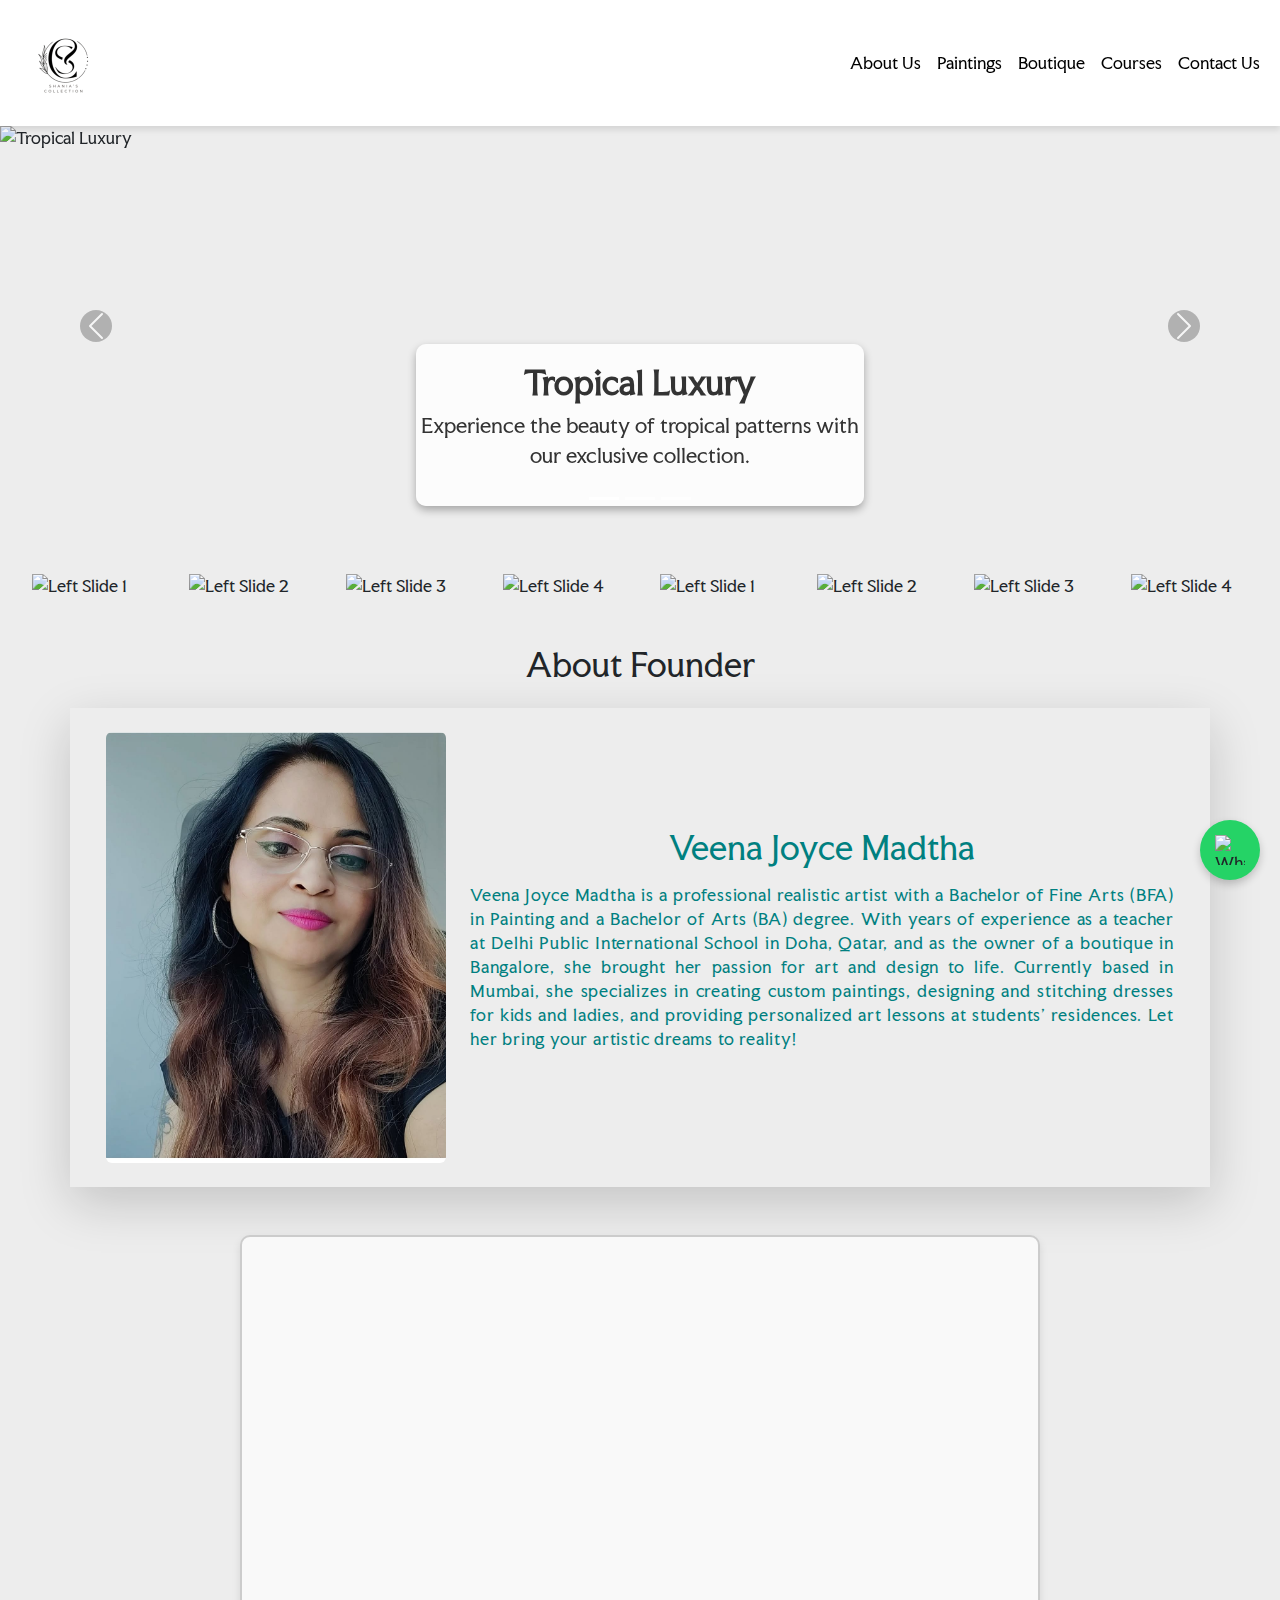
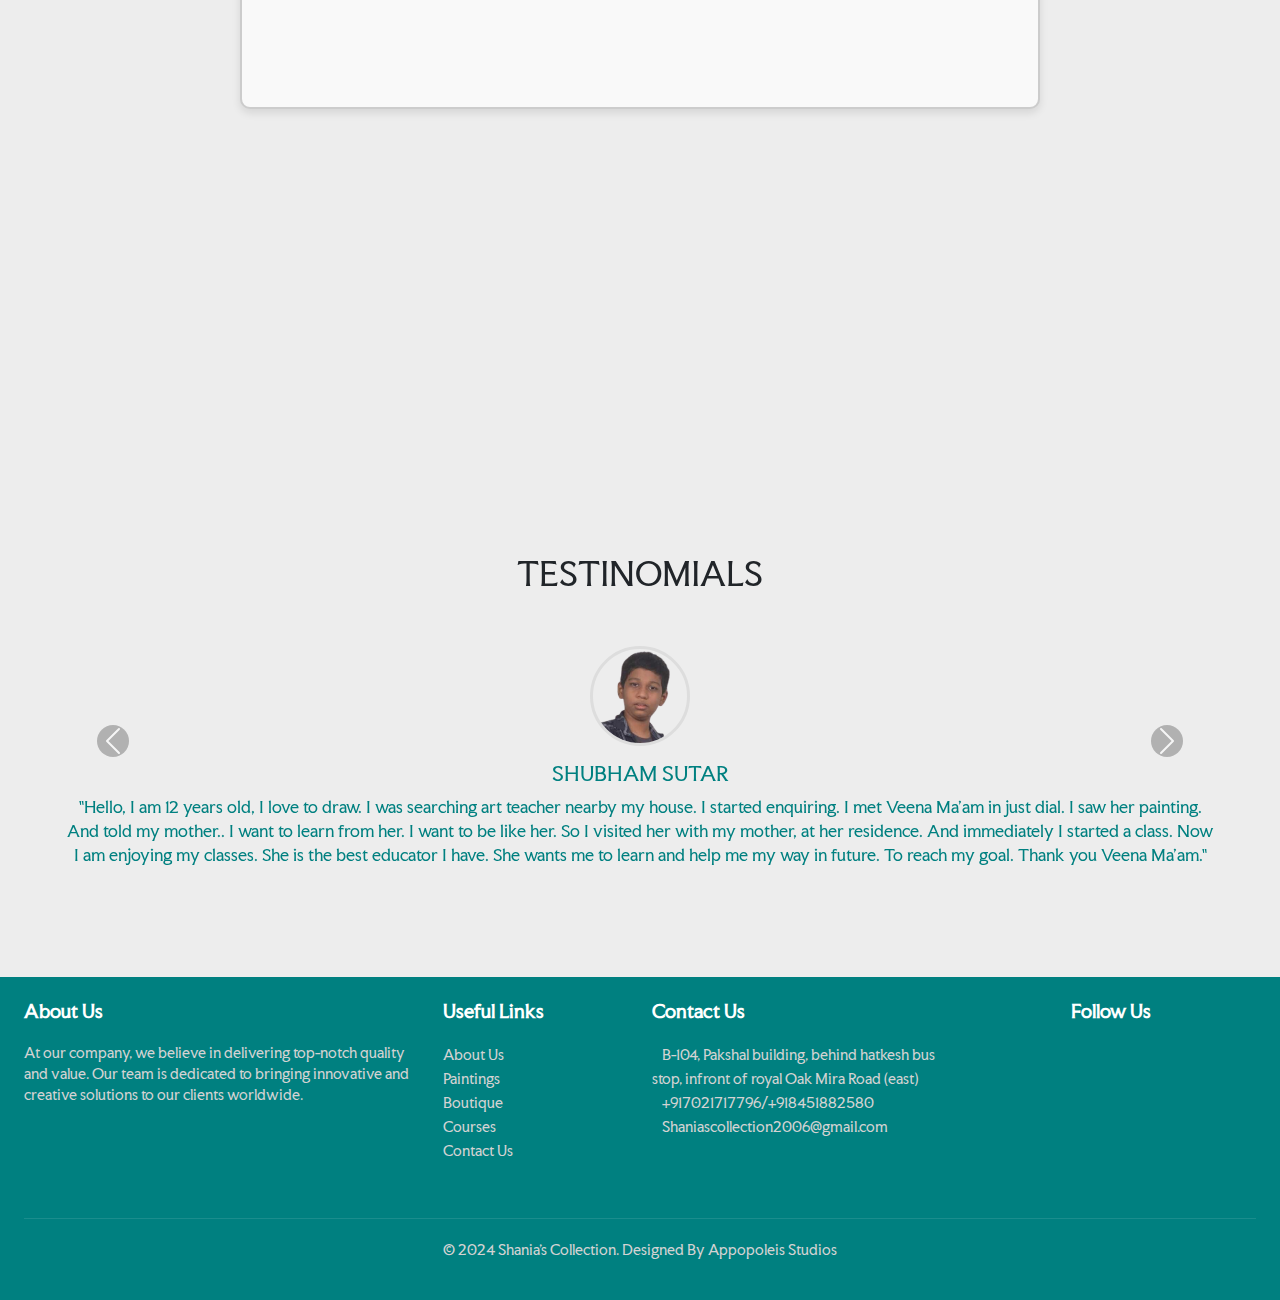
==== index.html @ 43020f6f "code update" ====
<!doctype html>
<html lang="en">

<head>
    <meta charset="utf-8">
    <meta name="viewport" content="width=device-width, initial-scale=1">
    <link rel="icon" type="image/x-icon" href="/images/icon.jpg">

    <!-- Bootstrap CSS -->
    <link href="https://cdn.jsdelivr.net/npm/bootstrap@5.3.0/dist/css/bootstrap.min.css" rel="stylesheet">

    <link rel="stylesheet" href="https://cdnjs.cloudflare.com/ajax/libs/font-awesome/6.6.0/css/all.min.css"
        integrity="sha512-Kc323vGBEqzTmouAECnVceyQqyqdsSiqLQISBL29aUW4U/M7pSPA/gEUZQqv1cwx4OnYxTxve5UMg5GT6L4JJg=="
        crossorigin="anonymous" referrerpolicy="no-referrer" />

    <link rel="stylesheet" href="css/style.css">
    <link rel="stylesheet" href="https://cdn.jsdelivr.net/npm/aos@2.3.4/dist/aos.css">
    <title>Shania's Collection</title>
</head>

<body>
    <nav class="navbar navbar-expand-lg">
        <div class="container-fluid">
            <a class="navbar-brand" href="index.html">
                <img src="images/logo.png" class="logo" alt="Logo">
            </a>
            <button class="navbar-toggler" type="button" data-bs-toggle="collapse" data-bs-target="#navbarNav"
                aria-controls="navbarNav" aria-expanded="false" aria-label="Toggle navigation">
                <span class="navbar-toggler-icon"></span>
            </button>
            <div class="collapse navbar-collapse justify-content-end" id="navbarNav">
                <ul class="navbar-nav">
                    <li class="nav-item">
                        <a class="nav-link" href="aboutus.html">About Us</a>
                    </li>
                    <li class="nav-item">
                        <a class="nav-link" href="painting.html">Paintings</a>
                    </li>
                    <li class="nav-item">
                        <a class="nav-link" href="boutique.html">Boutique</a>
                    </li>
                    <li class="nav-item">
                        <a class="nav-link" href="courses.html">Courses</a>
                    </li>
                    <li class="nav-item">
                        <a class="nav-link" href="index.html#contactus">Contact Us</a>
                    </li>
                </ul>
            </div>
        </div>
    </nav>


    <div id="container-fluid">
        <div id="mainSlider" class="carousel slide" data-bs-ride="carousel" data-bs-interval="2000">
            <ol class="carousel-indicators" style="list-style: none;">
                <li data-bs-target="#mainSlider" data-bs-slide-to="0" class="active"></li>
                <li data-bs-target="#mainSlider" data-bs-slide-to="1"></li>
                <li data-bs-target="#mainSlider" data-bs-slide-to="2"></li>
            </ol>
            <div class="carousel-inner">
                <div class="carousel-item active">
                    <img src="https://media.istockphoto.com/id/1340935700/vector/tropical-luxury-exotic-seamless-pattern-pastel-colorful-banana-leaves-palm.jpg?s=612x612&w=0&k=20&c=tKjewa8sSig5a3XESHTNCyFSGZljSB7AmCMOX-Qo1bI="
                        alt="Tropical Luxury" class="d-block w-100">
                    <div class="carousel-caption d-none d-md-block">
                        <h5>Tropical Luxury</h5>
                        <p>Experience the beauty of tropical patterns with our exclusive collection.</p>
                    </div>
                </div>
                <div class="carousel-item">
                    <img src="https://media.istockphoto.com/id/182179943/vector/colors-of-humanity-series.jpg?s=612x612&w=0&k=20&c=cnmI2yTaPOdXTbJejvhqUkc7KTAnb794oHXQHn4YZpk="
                        alt="Colors of Humanity" class="d-block w-100">
                    <div class="carousel-caption d-none d-md-block">
                        <h5>Colors of Humanity</h5>
                        <p>Celebrating diversity with vibrant and impactful artworks.</p>
                    </div>
                </div>
                <div class="carousel-item">
                    <img src="https://media.istockphoto.com/id/533833660/photo/clothing-on-hanger-at-the-modern-shop-boutique.jpg?s=612x612&w=0&k=20&c=Weh14WtS-lV0mXxPF_6bzi656jtcKQl7kBuN_C89uF8="
                        alt="Modern Boutique" class="d-block w-100">
                    <div class="carousel-caption d-none d-md-block">
                        <h5>Modern Boutique</h5>
                        <p>Explore our contemporary boutique with elegant clothing collections.</p>
                    </div>
                </div>
            </div>
            <a class="carousel-control-prev" href="#mainSlider" role="button" data-bs-slide="prev">
                <span class="carousel-control-prev-icon" aria-hidden="true"></span>
                <span class="visually-hidden">Previous</span>
            </a>
            <a class="carousel-control-next" href="#mainSlider" role="button" data-bs-slide="next">
                <span class="carousel-control-next-icon" aria-hidden="true"></span>
                <span class="visually-hidden">Next</span>
            </a>
        </div>
    </div>

    <!-- <div class="container-fluid">
        <div class="container">
            <div class="artist-profile">
                <div class="text-container">
                    <h2>Shania Lobo</h2>
                </div>
                <div class="image-container">
                    <img src="images/shanya.jpeg" alt="Shania Lobo" />
                </div>
                <div class="text-container">
                    <p>Hey I am Jatin Dixit</p>
                </div>
            </div>
        </div>
    </div> -->

    <div class="container-fluid my-5">
        <!-- Left Slider (Slides to the right) -->
        <div class="row mb-4">
            <div class="col-md-12">
                <div class="slider-wrapper">
                    <div class="slider left-slider" id="leftSlider">
                        <div class="slider-content">
                            <!-- Images for continuous scrolling -->
                            <img src="https://media.istockphoto.com/id/1594228594/photo/close-up-image-of-a-young-creative-artists-hands-smeared-with-watercolors-holding-a-spatula.jpg?s=612x612&w=0&k=20&c=G-bXSkCLcgiaEkmD-GGe48TsrF0l6X2ebg-zAjtEFcA="
                                alt="Left Slide 1">
                            <img src="https://media.istockphoto.com/id/1304289911/photo/my-vision-of-female-face.jpg?s=612x612&w=0&k=20&c=PqJ9iL628RILnaVYcCWSFqLj4IxVR7826Lt9t8FknOo="
                                alt="Left Slide 2">
                            <img src="https://media.istockphoto.com/id/1416012989/photo/abstract-modern-painting-background.jpg?s=612x612&w=0&k=20&c=uDYs4g58B-LPNpFLGdOSWEYwdmujsF5nDrPqqEibU0k="
                                alt="Left Slide 3">
                            <img src="https://media.istockphoto.com/id/653003428/photo/fashionable-clothes-in-a-boutique-store-in-london.jpg?s=612x612&w=0&k=20&c=UafU4a4xSbepJow4kvNu0q-LD4hFUoli7q3fvwkp79s="
                                alt="Left Slide 4">
                            <!-- Repeat images for continuous scrolling -->
                            <img src="https://media.istockphoto.com/id/1594228594/photo/close-up-image-of-a-young-creative-artists-hands-smeared-with-watercolors-holding-a-spatula.jpg?s=612x612&w=0&k=20&c=G-bXSkCLcgiaEkmD-GGe48TsrF0l6X2ebg-zAjtEFcA="
                                alt="Left Slide 1">
                            <img src="https://media.istockphoto.com/id/1304289911/photo/my-vision-of-female-face.jpg?s=612x612&w=0&k=20&c=PqJ9iL628RILnaVYcCWSFqLj4IxVR7826Lt9t8FknOo="
                                alt="Left Slide 2">
                            <img src="https://media.istockphoto.com/id/1416012989/photo/abstract-modern-painting-background.jpg?s=612x612&w=0&k=20&c=uDYs4g58B-LPNpFLGdOSWEYwdmujsF5nDrPqqEibU0k="
                                alt="Left Slide 3">
                            <img src="https://media.istockphoto.com/id/653003428/photo/fashionable-clothes-in-a-boutique-store-in-london.jpg?s=612x612&w=0&k=20&c=UafU4a4xSbepJow4kvNu0q-LD4hFUoli7q3fvwkp79s="
                                alt="Left Slide 4">
                        </div>
                    </div>
                </div>
            </div>
        </div>
    </div>

    <div class="container my-5">
        <h2 class="text-center mb-4">About Founder</h2>
        <div class="row align-items-center shadow-lg p-4">
            <!-- Left Side: Image -->
            <div class="col-md-4 text-center">
                <img src="images/vee.jpeg" class="img-fluid rounded" alt="Responsive Image">
            </div>
    
            <!-- Right Side: Info -->
            <div class="col-md-8">
                <h2 class="text-center" style="color: #008080;">Veena Joyce Madtha</h2>
                <p class="mt-3" style="color: #008080; letter-spacing: 0.8px; text-align: justify;">
                    Veena Joyce Madtha is a professional realistic artist with a Bachelor of Fine Arts (BFA) in Painting
                    and a Bachelor of Arts (BA) degree. With years of experience as a teacher at Delhi Public International
                    School in Doha, Qatar, and as the owner of a boutique in Bangalore, she brought her passion for art and 
                    design to life. Currently based in Mumbai, she specializes in creating custom paintings, designing and 
                    stitching dresses for kids and ladies, and providing personalized art lessons at students' residences. 
                    Let her bring your artistic dreams to reality!
                </p>
            </div>
        </div>
    </div>

    <div class="whatsapp-icon" onclick="window.open('https://wa.me/7021717796', '_blank')">
        <img src="https://upload.wikimedia.org/wikipedia/commons/6/6b/WhatsApp.svg" alt="WhatsApp">
    </div>
    
    


    <div class="video-frame">
        <iframe src="https://www.youtube.com/embed/wYX0bk3keDw" title="YouTube video player"
            allow="accelerometer; autoplay; clipboard-write; encrypted-media; gyroscope; picture-in-picture"
            allowfullscreen>
        </iframe>
    </div>



    <div class="container-fluid card-container">
        <!-- Card 1 -->
        <div class="card" data-aos="fade-up"
            style="background-image: url('https://media.istockphoto.com/id/1654916078/photo/abstract-rough-colorful-multicolored-art-on-canvas.jpg?s=612x612&w=0&k=20&c=FkDhu7HQlX4q84mJHCxpagHHSi58CFpQWUl2tfrteV0='); background-size: cover; background-position: center;">
            <button class="card-button" id="pt">See Paintings</button>
        </div>

        <!-- Card 2 -->
        <div class="card" data-aos="fade-up" data-aos-delay="100"
            style="background-image: url('https://media.istockphoto.com/id/1133992823/photo/rear-view-of-bride-in-bridal-shop.jpg?s=612x612&w=0&k=20&c=KykkPIvsJr0W5BmbfJWaOblNf5NnSwBorTbjeXLCQH0='); background-size: cover; background-position: center;">
            <button class="card-button" id="bt">See Boutique</button>
        </div>

        <!-- Card 3 -->
        <div class="card" data-aos="fade-up" data-aos-delay="200"
            style="background-image: url('https://media.istockphoto.com/id/854032734/photo/beautiful-girl-holding-bunch-of-messy-painting-brushes.jpg?s=612x612&w=0&k=20&c=5NpbLg3e42t-hd0cQp2Up3Hd2Ept4e7QglGhqleiA2o='); background-size: cover; background-position: center;">
            <button class="card-button" id="course">Our Courses</button>
        </div>
    </div>

    <div class="testimonial-section">
        <div id="testimonialCarousel" class="carousel slide">
            <h2 style="text-align: center;">TESTINOMIALS</h2>
            <div class="carousel-inner p-4">
                <div class="carousel-item active">
                    <div class="testimonial-item">
                        <img src="images/shu.png" alt="Client 1">
                        <h5 style="color: #008080; text-transform: uppercase;">Shubham Sutar</h5>
                        <p style="color: #008080;">"Hello,
                            I am 12 years old, I love to draw. I was searching art teacher nearby my house. I started
                            enquiring. I met Veena Ma'am in just dial. I saw her painting. And told my mother.. I want
                            to learn from her. I want to be like her. So I visited her with my mother, at her residence.
                            And immediately I started a class. Now I am enjoying my classes. She is the best educator I
                            have. She wants me to learn and help me my way in future. To reach my goal. Thank you Veena
                            Ma'am."</p>
                    </div>
                </div>
                <div class="carousel-item">
                    <div class="testimonial-item">
                        <img src="images/kar.png" alt="Client 2">
                        <h5 style="color: #008080; text-transform: uppercase;">Karthikeyan Krishna Menon</h5>
                        <p style="color: #008080;">"Thank you Veena ji
                            You are guiding our son Karthikeyan in a very beautiful manner. We know that he is keeping
                            interest in drawing and colouring. But most of the time it was concentrated in a single
                            cartoon characters. Now he could understand different levels of drawing , how to hold
                            pencil, how one can use crayons properly and many more related to drawing and colouring. You
                            are polishing our son's interest in a very good style. Thank you and we are expecting more
                            such classes from your side."</p>
                    </div>
                </div>
                <div class="carousel-item">
                    <div class="testimonial-item">
                        <img src="images/nil.png" alt="Client 3">
                        <h5 style="color: #008080; text-transform: uppercase;">Nilesh Pendurkar</h5>
                        <p style="color: #008080;">"Heya,
                            I am Nilesh. By profession I'm a lawyer.
                            Veena is one of my friend. I saw her hard work of paintings. So I thought to order one. Last
                            year. The work of the painting is beautiful. It's really made of acrylic paint. In future I
                            will order more for my new house.
                            Thank you Veena"</p>
                    </div>
                </div>
                <div class="carousel-item">
                    <div class="testimonial-item">
                        <img src="images/jat.png" alt="Client 4">
                        <h5 style="color: #008080; text-transform: uppercase;">Jatin Dixit</h5>
                        <p style="color: #008080;">""I was searching for a talented artist who could create a painting
                            of my mom, something truly special and meaningful. After a lot of searching, I stumbled upon
                            a post on Instagram by Veena, and her work immediately caught my eye.
                            I reached out to her, and from the very beginning, she was incredibly professional,
                            understanding, and passionate about bringing my vision to life. When I saw the final
                            painting, I was absolutely amazed—it was beyond perfect. Veena captured my mom's essence so
                            beautifully, with incredible detail and emotion.

                            I gifted the painting to my mom on her birthday, and the look on her face was priceless.
                            It’s not just a painting; it’s a cherished memory brought to life. I’m so grateful to Veena
                            for creating something so beautiful and timeless. I would highly recommend her to anyone
                            looking for a talented artist who pours their heart into their work. Thank you, Veena!""</p>
                    </div>
                </div>
                <div class="carousel-item">
                    <div class="testimonial-item">
                        <img src="images/ra.png" alt="Client 5">
                        <h5 style="color: #008080; text-transform: uppercase;">Rakhi Sinha</h5>
                        <p style="color: #008080;">"I feel fortunate that we found you through Urban Pro. You are not
                            only an exceptional artist but also an outstanding teacher. We were looking for a drawing
                            instructor for my 11 years old daughter, but after experiencing your expertise and teaching
                            style, I also decided to start learning from you. This speaks volumes about your skills and
                            knowledge. Your ability to break down challenging concepts, like sketching, painting,
                            shading, etc, has made a huge difference in my understanding of drawing. I also really
                            appreciate how patient and supportive you are, always encouraging us to explore our
                            creativity. My daughter is really enjoying your classes, and i can see huge improvements in
                            her drawing skills. It's a very happy learning for her.

                            Thank you for sharing your talent and guidance so generously!"</p>
                    </div>
                </div>
                <div class="carousel-item">
                    <div class="testimonial-item">
                        <img src="images/sid.png" alt="Client 5">
                        <h5 style="color: #008080; text-transform: uppercase;">Siddharth Narendra Dhanmeher</h5>
                        <p style="color: #008080;">"Sid This side, I was just going on Facebook. Saw some paintings.
                            I was curious to see.. and found Ms Veena the artist.
                            I got connected to her and gave my order. I will be getting that. It's just beautiful. In
                            Gouache portrait painting of my Brother."</p>
                    </div>
                </div>
            </div>
            <a class="carousel-control-prev" href="#testimonialCarousel" role="button" data-bs-slide="prev">
                <span class="carousel-control-prev-icon" aria-hidden="true"></span>
                <span class="visually-hidden">Previous</span>
            </a>
            <a class="carousel-control-next" href="#testimonialCarousel" role="button" data-bs-slide="next">
                <span class="carousel-control-next-icon" aria-hidden="true"></span>
                <span class="visually-hidden">Next</span>
            </a>
        </div>
    </div>

    <footer class="text-center text-lg-start">
        <div class="container-fluid p-4">
            <div class="row">
                <!-- About Section -->
                <div class="col-lg-4 col-md-6 mb-4 mb-md-0">
                    <h5>About Us</h5>
                    <p>
                        At our company, we believe in delivering top-notch quality and value. Our team is dedicated to
                        bringing innovative and creative solutions to our clients worldwide.
                    </p>
                </div>

                <!-- Useful Links Section -->
                <div class="col-lg-2 col-md-3 mb-4 mb-md-0">
                    <h5>Useful Links</h5>
                    <ul class="list-unstyled">
                        <li><a href="aboutus.html">About Us</a></li>
                        <li><a href="painting.html">Paintings</a></li>
                        <li><a href="boutique.html">Boutique</a></li>
                        <li><a href="courses.html">Courses</a></li>
                        <li><a href="index.html#contactus">Contact Us</a></li>
                    </ul>
                </div>

                <!-- Contact Section -->
                <div class="col-lg-3 col-md-3 mb-4 mb-md-0">
                    <h5 id="contactus">Contact Us</h5>
                    <ul class="list-unstyled contact-info">
                        <li><i class="fas fa-map-marker-alt"></i><a href="tel:+917021717796">B-104, Pakshal building,
                                behind hatkesh bus stop,
                                infront of royal Oak Mira Road (east)</a></li>
                        <li><i class="fas fa-phone"></i><a href="tel:+917021717796">+917021717796/+918451882580</a>
                        </li>
                        <li><i class="fas fa-envelope"></i><a
                                href="mailto:Shaniascollection2006@gmail.com">Shaniascollection2006@gmail.com</a></li>
                    </ul>
                </div>

                <!-- Social Media Section -->
                <div class="col-lg-3 col-md-12 mb-4 mb-md-0 text-center">
                    <h5>Follow Us</h5>
                    <div class="social-icons">
                        <a href="https://www.linkedin.com/in/veena-madtha-5969492b6?utm_source=share&utm_campaign=share_via&utm_content=profile&utm_medium=android_app"
                            target="_blank"><i class="fa-brands fa-linkedin"></i></a>
                        <a href="https://www.facebook.com/profile.php?id=61557228882006" target="_blank"><i
                                class="fab fa-facebook-f"></i></a>
                        <a href="https://www.instagram.com/shanias_collection/profilecard/?igsh=MWxjbTExZDU3NzNvdA=="
                            target="_blank"><i class="fab fa-instagram"></i></a>
                        <a href="https://wa.me/7021717796?text=Hello%20there!%20I%27m%20interested%20more%20about%20your%20services.%20Could%20you%20please%20share%20more%20information%3F"
                            target="_blank">
                            <i class="fab fa-whatsapp"></i>
                        </a>
                        <a href="https://www.youtube.com/@shaniascollection" target="_blank"><i
                                class="fab fa-youtube"></i></a>
                    </div>
                </div>
            </div>

            <!-- Footer Bottom -->
            <div class="footer-bottom">
                <p>&copy; 2024 Shania's Collection. Designed By Appopoleis Studios</p>
            </div>
        </div>
    </footer>


    <!-- <script src="https://kit.fontawesome.com/a076d05399.js" crossorigin="anonymous"></script> -->
    <script src="https://cdn.jsdelivr.net/npm/@popperjs/core@2.9.2/dist/umd/popper.min.js"
        integrity="sha384-IQsoLXl5PILFhosVNubq5LC7Qb9DXgDA9i+tQ8Zj3iwWAwPtgFTxbJ8NT4GN1R8p"
        crossorigin="anonymous"></script>

    <!-- Bootstrap Bundle JS (includes Popper.js) -->
    <script src="https://cdn.jsdelivr.net/npm/bootstrap@5.3.0/dist/js/bootstrap.bundle.min.js"></script>

    <script src="https://cdn.jsdelivr.net/npm/aos@2.3.4/dist/aos.js"></script>
    <script>
        AOS.init();
    </script>
    <script>
        document.getElementById('course').addEventListener('click', function (e) {
            window.location = "courses.html"
        })
        document.getElementById('pt').addEventListener('click', function (e) {
            window.location = "painting.html"
        })
        document.getElementById('bt').addEventListener('click', function (e) {
            window.location = "boutique.html"
        })
    </script>
    <!-- <script>
        document.addEventListener("DOMContentLoaded", function () {
            const toggleButton = document.querySelector(".navbar-toggler");
            const navCollapse = document.querySelector("#navbarNav");
    
            toggleButton.addEventListener("click", function () {
                const isExpanded = navCollapse.classList.contains("show");
                if (isExpanded) {
                    navCollapse.classList.remove("show"); // Close menu
                } else {
                    navCollapse.classList.add("show"); // Open menu
                }
            });
        });
    </script> -->

</body>

</html>
---- css/style.css ----
@import url('https://fonts.googleapis.com/css2?family=Faculty+Glyphic&family=Playwrite+CU:wght@100..400&display=swap');

* {
    margin: 0;
    padding: 0;
    box-sizing: border-box;
    font-family: "Faculty Glyphic", sans-serif;
}

:root {
    --background-color1: #fafaff;
    --background-color2: #ffffff;
    --background-color3: #ededed;
    --background-color4: #cad7fda4;
    --primary-color: #4b49ac;
    --secondary-color: #0c007d;
    --Border-color: #3f0097;
    --one-use-color: #3f0097;
    --two-use-color: #5500cb;
    --font-use-color: #7d8585;
}

body {
    background-color: var(--background-color3);
    max-width: 100%;
    overflow-x: hidden;
    background-size: cover;
}

.navbar {
    position: sticky;
    top: 0;
    z-index: 1020;
    /* Ensure it appears above other content */
    background-color: #fff;
    /* Add a background color for visibility */
    box-shadow: 0px 4px 6px rgba(0, 0, 0, 0.1);
    /* Optional: Add a shadow for better aesthetics */
}

.navbar {
    height: auto;
    /* box-shadow: 3px 1px 1px rgba(0, 0, 0, .1); */
}

.navbar ul li a {
    color: black;
}

@media (max-width: 768px) {
    .navbar-nav {
        justify-content: flex-start;
    }

    .navbar-collapse {
        justify-content: end;
    }
}

.dropdown:hover>.dropdown-menu,
.dropend:hover>.dropdown-menu {
    display: block;
    margin-top: 0.125em;
}

@media screen and (min-width: 769px) {
    .dropend:hover>.dropdown-menu {
        position: absolute;
        top: 0;
        left: 100%;
    }
}


#mainSlider .carousel-item {
    height: 400px;
    position: relative;
}

#mainSlider .carousel-item img {
    height: 400px;
    object-fit: cover;
    width: 100%;
}

.carousel-caption {
    position: absolute;
    bottom: 20px;
    left: 50%;
    transform: translateX(-50%);
    color: #333;
    text-align: center;
    background: rgba(255, 255, 255, 0.8);
    border-radius: 10px;
    box-shadow: 0 4px 8px rgba(0, 0, 0, 0.3);
}

.carousel-caption h5 {
    font-size: 2rem;
    font-weight: bold;
    margin: 0;
}

.carousel-caption p {
    font-size: 1.25rem;
    margin-top: 0.5rem;
}

.carousel-control-prev-icon,
.carousel-control-next-icon {
    background-color: rgba(0, 0, 0, 0.5);
    border-radius: 50%;
}

.navbar-toggler {
    color: rgba(0, 0, 0, .5);
    border-color: rgba(0, 0, 0, .1);
}


.artist-profile {
    display: flex;
    align-items: center;
    justify-content: center;
    flex-wrap: wrap;
    gap: 20px;
    margin: 20px 0;
}

.artist-profile .image-container {
    flex: 1;
    display: flex;
    justify-content: center;
}

.artist-profile img {
    width: 100%;
    max-width: 300px;
    height: auto;
    border-radius: 8px;
    box-shadow: 0 4px 8px rgba(0, 0, 0, 0.1);
}

.artist-profile .text-container {
    flex: 1;
    text-align: center;
}

.artist-profile h2,
.artist-profile p {
    margin: 0;
}

@media (max-width: 768px) {
    .artist-profile {
        flex-direction: column;
        text-align: center;
    }

    .artist-profile .text-container,
    .artist-profile .image-container {
        flex: none;
    }
}

.slider-wrapper {
    position: relative;
    overflow: hidden;
}

.slider {
    display: flex;
    white-space: nowrap;
    overflow: hidden;
    width: 100%;
}

.slider-content {
    display: flex;
    flex-wrap: nowrap;
    width: calc(200%);
}

.slider img {
    width: 100%;
    height: auto;
    display: inline-block;
    object-fit: cover;
    margin-left: 20px
}

@keyframes scrollLeft {
    0% {
        transform: translateX(0);
    }

    100% {
        transform: translateX(-50%);
    }
}

.left-slider .slider-content {
    animation: scrollLeft 10s linear infinite;
}

footer {
    background: #008080;
    color: #ffffff;
    position: relative;
}

footer h5 {
    font-size: 18px;
    font-weight: 600;
    margin-bottom: 20px;
}

footer p,
footer a {
    font-size: 14px;
    color: #d3d3d3;
    text-decoration: none;
}

footer a:hover {
    color: #ffffff;
    text-decoration: underline;
}

.social-icons a {
    font-size: 24px;
    margin: 0 15px;
    color: #d3d3d3;
    transition: color 0.3s, transform 0.3s;
}

.social-icons a:hover {
    color: #ffffff;
    transform: scale(1.2);
}

.footer-bottom {
    text-align: center;
    margin-top: 40px;
    padding-top: 20px;
    border-top: 1px solid rgba(255, 255, 255, 0.1);
}

.contact-info i {
    margin-right: 10px;
    color: #ffffff;
}

.contact-info a:hover {
    color: #ffffff;
}

.divider {
    background-color: rgba(255, 255, 255, 0.1);
    height: 1px;
    width: 50%;
    margin: 20px auto;
}

.social-icons i {
    transition: transform 0.3s ease;
}

.social-icons i:hover {
    transform: rotate(10deg);
}

/* about us css */

.about {
    margin: 20px 0;
}

.about img {
    max-width: 100%;
    height: auto;
    display: block;
    margin: 0 auto;
}

.toggle-content {
    display: none;
    padding: 10px;
    background: var(--background-color3);
    margin-top: 10px;
}

.toggle-btn {
    cursor: pointer;
    padding: 10px;
    background: #008080;
    color: #fff;
    border: none;
    text-align: left;
    width: 100%;
    display: flex;
    align-items: center;
    justify-content: space-between;
    transition: background 0.3s, color 0.3s;
    border-radius: 5px;
}

.toggle-btn:hover {
    background: #b5e9e9;
    color: black
}

.toggle-btn:focus {
    outline: none;
}

.toggle-btn .icon {
    transition: transform 0.3s;
}

.toggle-btn.open .icon {
    transform: rotate(45deg);
}

.toggle-btn span {
    margin-left: auto;
}

.container-fluid.card-container {
    display: flex;
    flex-direction: column;
    gap: 20px;
    padding: 20px;
}

.card {
    width: 100%;
    height: 400px;
    color: white;
    border-radius: 8px;
    position: relative;
    overflow: hidden;
    display: flex;
    flex-direction: column;
    /* Stack the content vertically */
    justify-content: flex-end;
    /* Push the button to the bottom */
    background-repeat: no-repeat;
    background-size: cover;
    background-position: center;
    margin-top: 20px;
    /* Equal margin from top */
    margin-bottom: 20px;
    /* Equal margin from bottom */
}

.card-button {
    width: 100%;
    background-color: rgba(0, 0, 0, 0.6);
    color: #8dd6d6;
    font-size: 1.2em;
    padding: 15px;
    border: none;
    cursor: pointer;
    text-align: center;
    transition: background 0.3s;
}

.card-button:hover {
    background-color: rgba(0, 0, 0, 0.8);
}

.card-body {
    padding: 15px;
}

.card-img-top {
    height: 200px;
    object-fit: cover;
}

.btn {
    display: flex;
    align-items: center;
    justify-content: center;
    font-size: 16px;
}

.fab {
    margin-right: 8px;
}

#table-btn {
    background-color: #008080;
    color: white;
}

#table-btn:hover {
    background-color: #b5e9e9;
    color: black;
}

.contact-card {
    background-color: #f9f9f9;
    padding: 20px;
    border-radius: 10px;
    box-shadow: 0 4px 8px rgba(0, 0, 0, 0.1);
}

.contact-card h4 {
    font-size: 24px;
    margin-bottom: 10px;
}

.contact-card p {
    font-size: 18px;
    margin-bottom: 15px;
}

.contact-card a {
    color: #007bff;
    text-decoration: none;
}

.contact-card a:hover {
    text-decoration: underline;
}

.contact-icon {
    font-size: 24px;
    margin-right: 10px;
}

.contact-details {
    margin-top: 30px;
}

.contact-details div {
    margin-bottom: 15px;
}

.logo {
    height: 100px;
    max-width: 100%;
    object-fit: contain;
}

@media (max-width: 768px) {
    .logo {
        height: 100px;
    }
}

.video-frame {
    display: flex;
    justify-content: center;
    align-items: center;
    margin: 20px auto;
    padding: 10px;
    width: 100%;
    max-width: 800px;
    border: 2px solid #ccc;
    border-radius: 10px;
    background-color: #f9f9f9;
    box-shadow: 0 4px 8px rgba(0, 0, 0, 0.1);
}

iframe {
    width: 100%;
    height: 450px;
    border: none;
    border-radius: 10px;
}

@media (max-width: 768px) {
    iframe {
        height: 250px;
    }
}

.testimonial-section {
    /* background-color: #f9f9f9; */
    padding: 50px 20px;
}

.testimonial-item {
    text-align: center;
    padding: 20px;
}

.testimonial-item img {
    width: 100px;
    height: 100px;
    object-fit: cover;
    border-radius: 50%;
    margin: 0 auto;
    border: 3px solid #ddd;
}

.testimonial-item h5 {
    margin-top: 15px;
    font-size: 1.25rem;
    color: #333;
}

.testimonial-item p {
    font-size: 1rem;
    color: #666;
    margin-top: 10px;
}

.card {
    border: none;
    /* Remove border from card */
    border-radius: 10px;
    transition: transform 0.3s ease, box-shadow 0.3s ease;
    /* Card hover effect */
}

.card:hover {
    transform: scale(1.05);
    /* Slightly scale the card on hover */
    box-shadow: 0 4px 12px rgba(0, 0, 0, 0.2);
    /* Add shadow on hover */
}

.card img {
    width: 100%;
    height: auto;
    object-fit: cover;
    /* Ensures image fills the card without distortion */
    border-radius: 10px 10px 0 0;
    /* Round the top corners of the image */
}

.card-footer {
    text-align: center;
    /* Center the button */
    padding: 10px;
}

.whatsapp-btn {
    background-color: #25D366;
    color: white;
    border: none;
    padding: 10px 20px;
    border-radius: 5px;
    font-size: 1rem;
    cursor: pointer;
    width: 100%;
    text-align: center;
}

.whatsapp-button {
    background-color: #008080;
    color: white;
    padding: 10px;
    border-radius: 5px;
    width: 100%;
    text-align: center;
    font-size: 1rem;
    text-decoration: none;
}

.whatsapp-button:hover {
    background-color: #128C7E;
}

.section-content {
    display: none;
    margin-top: 20px;
}

.section-content.active {
    display: block;
}

.section-heading {
    cursor: pointer;
    padding: 10px;
    background-color: #008080;
    /* border: 1px solid #ccc; */
    color: white !important;
    margin-bottom: 10px;
    border-radius: 5px;
    font-size: 1.25rem;
}

.section-content {
    display: block;
    margin-top: 20px;
}

/* Show content when section is active */
.section-content.active {
    display: block;
}

/* Rotation effect for the icon */
.rotate-icon {
    transition: transform 0.3s ease;
    /* Smooth transition for rotation */
}

/* Rotation of icon when section is open */
.rotate-icon.rotated {
    transform: rotate(45deg);
    /* Rotate icon by 45 degrees */
}


.card-group {
    display: flex;
    flex-wrap: wrap;
    gap: 1rem;
}

.card-group .card {
    flex: 1 1 calc(33.333% - 1rem);
    margin-bottom: 1rem;
}

@media (max-width: 768px) {
    .card-group .card {
        flex: 1 1 100%;
    }
}

.card {
    --bs-card-spacer-y: 1rem;
    --bs-card-spacer-x: 1rem;
    --bs-card-title-spacer-y: 0.5rem;
    --bs-card-title-color: ;
    --bs-card-subtitle-color: ;
    --bs-card-border-width: var(--bs-border-width);
    --bs-card-border-color: var(--bs-border-color-translucent);
    --bs-card-border-radius: var(--bs-border-radius);
    --bs-card-box-shadow: ;
    --bs-card-inner-border-radius: calc(var(--bs-border-radius) -(var(--bs-border-width)));
    --bs-card-cap-padding-y: 0.5rem;
    --bs-card-cap-padding-x: 1rem;
    --bs-card-cap-bg: var(--background-color3) !important;
    --bs-card-cap-color: ;
    --bs-card-height: ;
    --bs-card-color: ;
    /* --bs-card-bg: var(--bs-body-bg); */
    --bs-card-img-overlay-padding: 1rem;
    --bs-card-group-margin: 0.75rem;
    position: relative;
    display: flex;
    flex-direction: column;
    min-width: 0;
    height: var(--bs-card-height);
    color: var(--bs-body-color);
    word-wrap: break-word;
    background-color: var(--background-color3) !important;
    background-clip: border-box;
    border: 0 px !important;
    border-radius: var(--bs-card-border-radius);
}

.expertise-heading {
    font-size: 2rem;
    margin-bottom: 1.5rem;
}

.expertise-box {
    background-color: #f9f9f9;
    transition: transform 0.3s ease;
}

.expertise-box h5 {
    color: #008080;
    /* Applies color to the <h5> element */
}

.expertise-box p {
    color: #008080;
    /* Applies color to the <p> element */
}

.expertise-box:hover {
    transform: scale(1.05);
    /* Slight zoom effect on hover */
    background-color: #008080;
}

.expertise-box:hover h5 {
    color: black;
}

.expertise-box:hover p {
    color: black;
}

.table {
    font-size: 14px;
}

@media (max-width: 768px) {
    .table {
        font-size: 10px;
    }

    .table td a {
        font-size: 10px;
        padding: 8px;
    }
}

.whatsapp-icon {
    position: fixed;
    bottom: 20px;
    /* Distance from the bottom */
    right: 20px;
    /* Distance from the right */
    width: 60px;
    /* Icon size */
    height: 60px;
    background-color: #25d366;
    /* WhatsApp green */
    border-radius: 50%;
    display: flex;
    align-items: center;
    justify-content: center;
    box-shadow: 0 4px 8px rgba(0, 0, 0, 0.2);
    z-index: 1000;
    /* Ensure it stays above other elements */
    cursor: pointer;
}

.whatsapp-icon img {
    width: 50%;
    height: 50%;
}
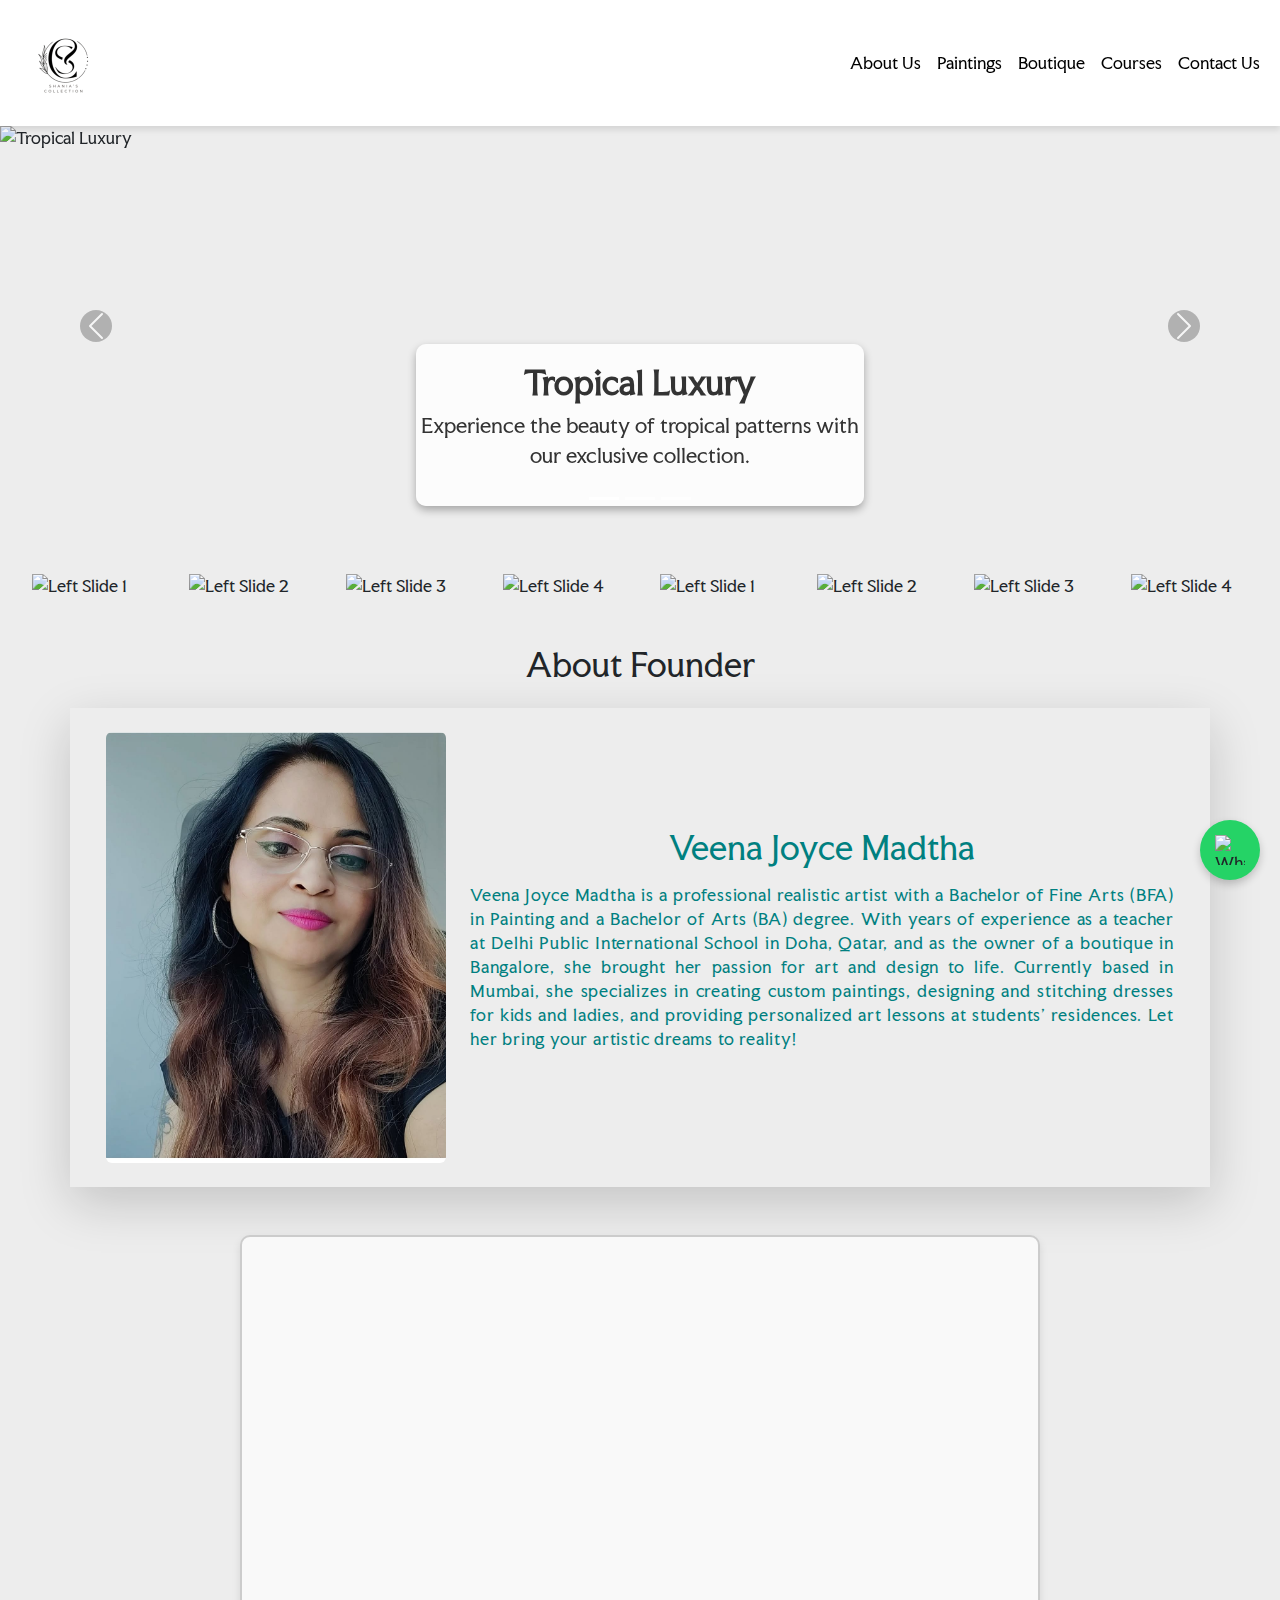
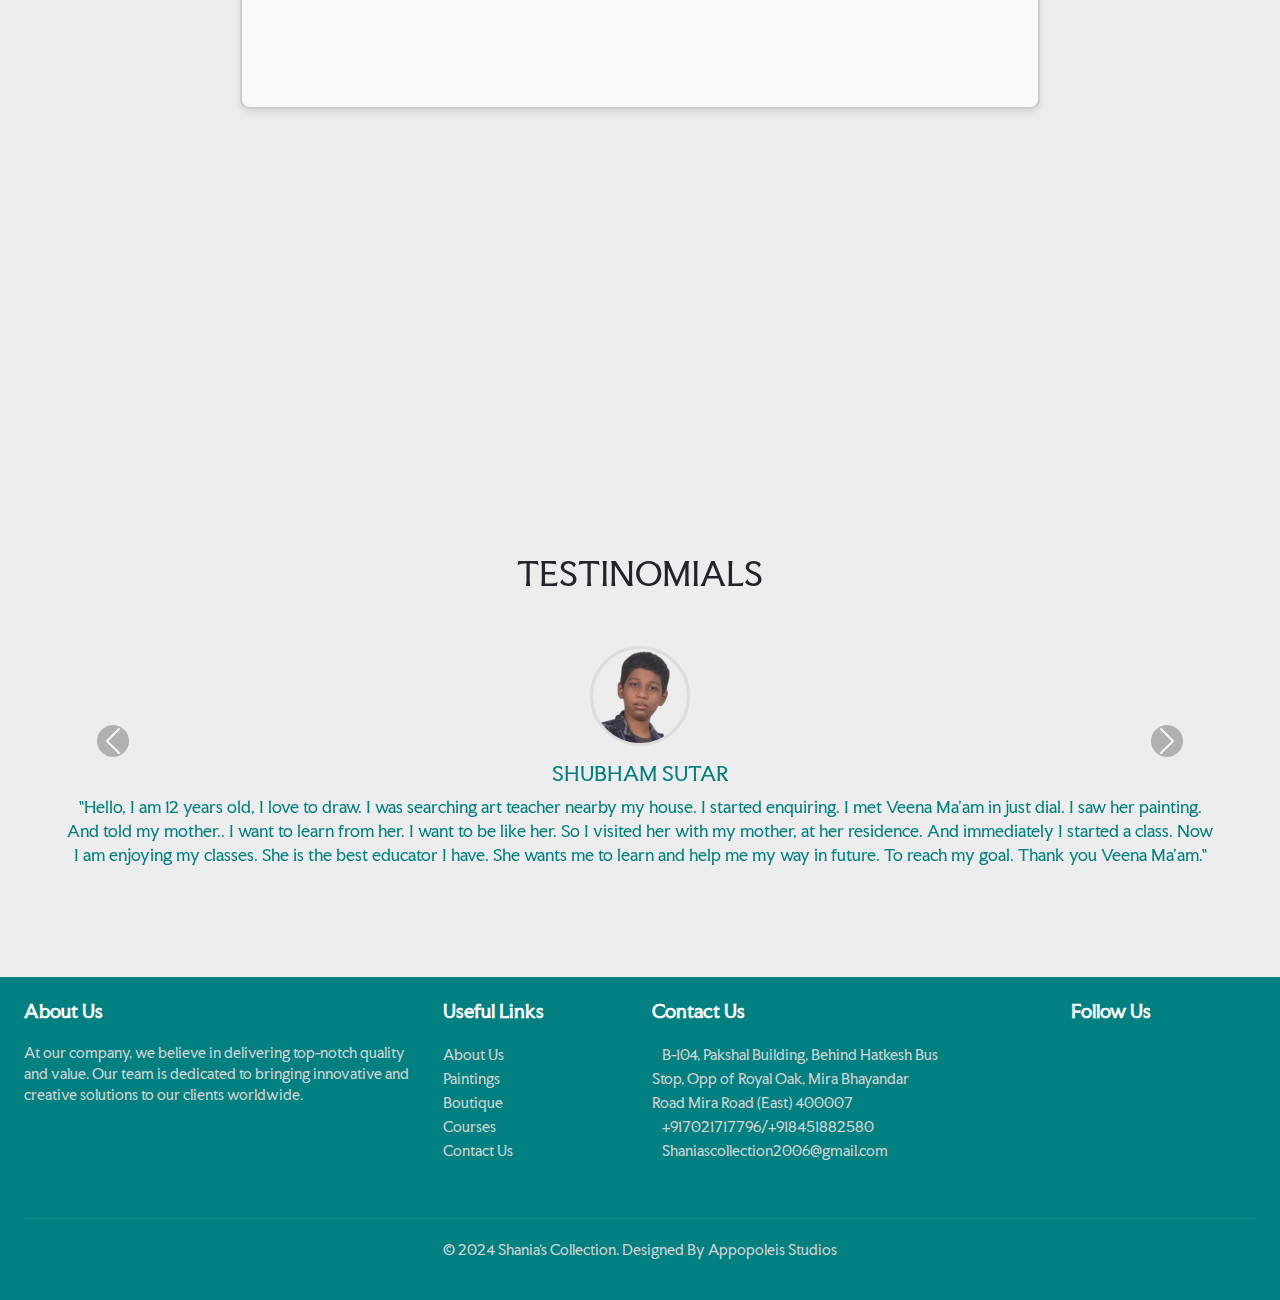
==== commit 5ffc27a1: "code update" ====
--- a/index.html
+++ b/index.html
@@ -68,7 +68,7 @@
                     </div>
                 </div>
                 <div class="carousel-item">
-                    <img src="https://media.istockphoto.com/id/182179943/vector/colors-of-humanity-series.jpg?s=612x612&w=0&k=20&c=cnmI2yTaPOdXTbJejvhqUkc7KTAnb794oHXQHn4YZpk="
+                    <img src="dresses/istockphoto-94983158-612x612.jpg"
                         alt="Colors of Humanity" class="d-block w-100">
                     <div class="carousel-caption d-none d-md-block">
                         <h5>Colors of Humanity</h5>
@@ -329,9 +329,9 @@
                 <div class="col-lg-3 col-md-3 mb-4 mb-md-0">
                     <h5 id="contactus">Contact Us</h5>
                     <ul class="list-unstyled contact-info">
-                        <li><i class="fas fa-map-marker-alt"></i><a href="tel:+917021717796">B-104, Pakshal building,
-                                behind hatkesh bus stop,
-                                infront of royal Oak Mira Road (east)</a></li>
+                        <li><i class="fas fa-map-marker-alt"></i><a href="tel:+917021717796">B-104, Pakshal Building,
+                                Behind Hatkesh Bus Stop,
+                                Opp of Royal Oak, Mira Bhayandar Road Mira Road (East) 400007</a></li>
                         <li><i class="fas fa-phone"></i><a href="tel:+917021717796">+917021717796/+918451882580</a>
                         </li>
                         <li><i class="fas fa-envelope"></i><a
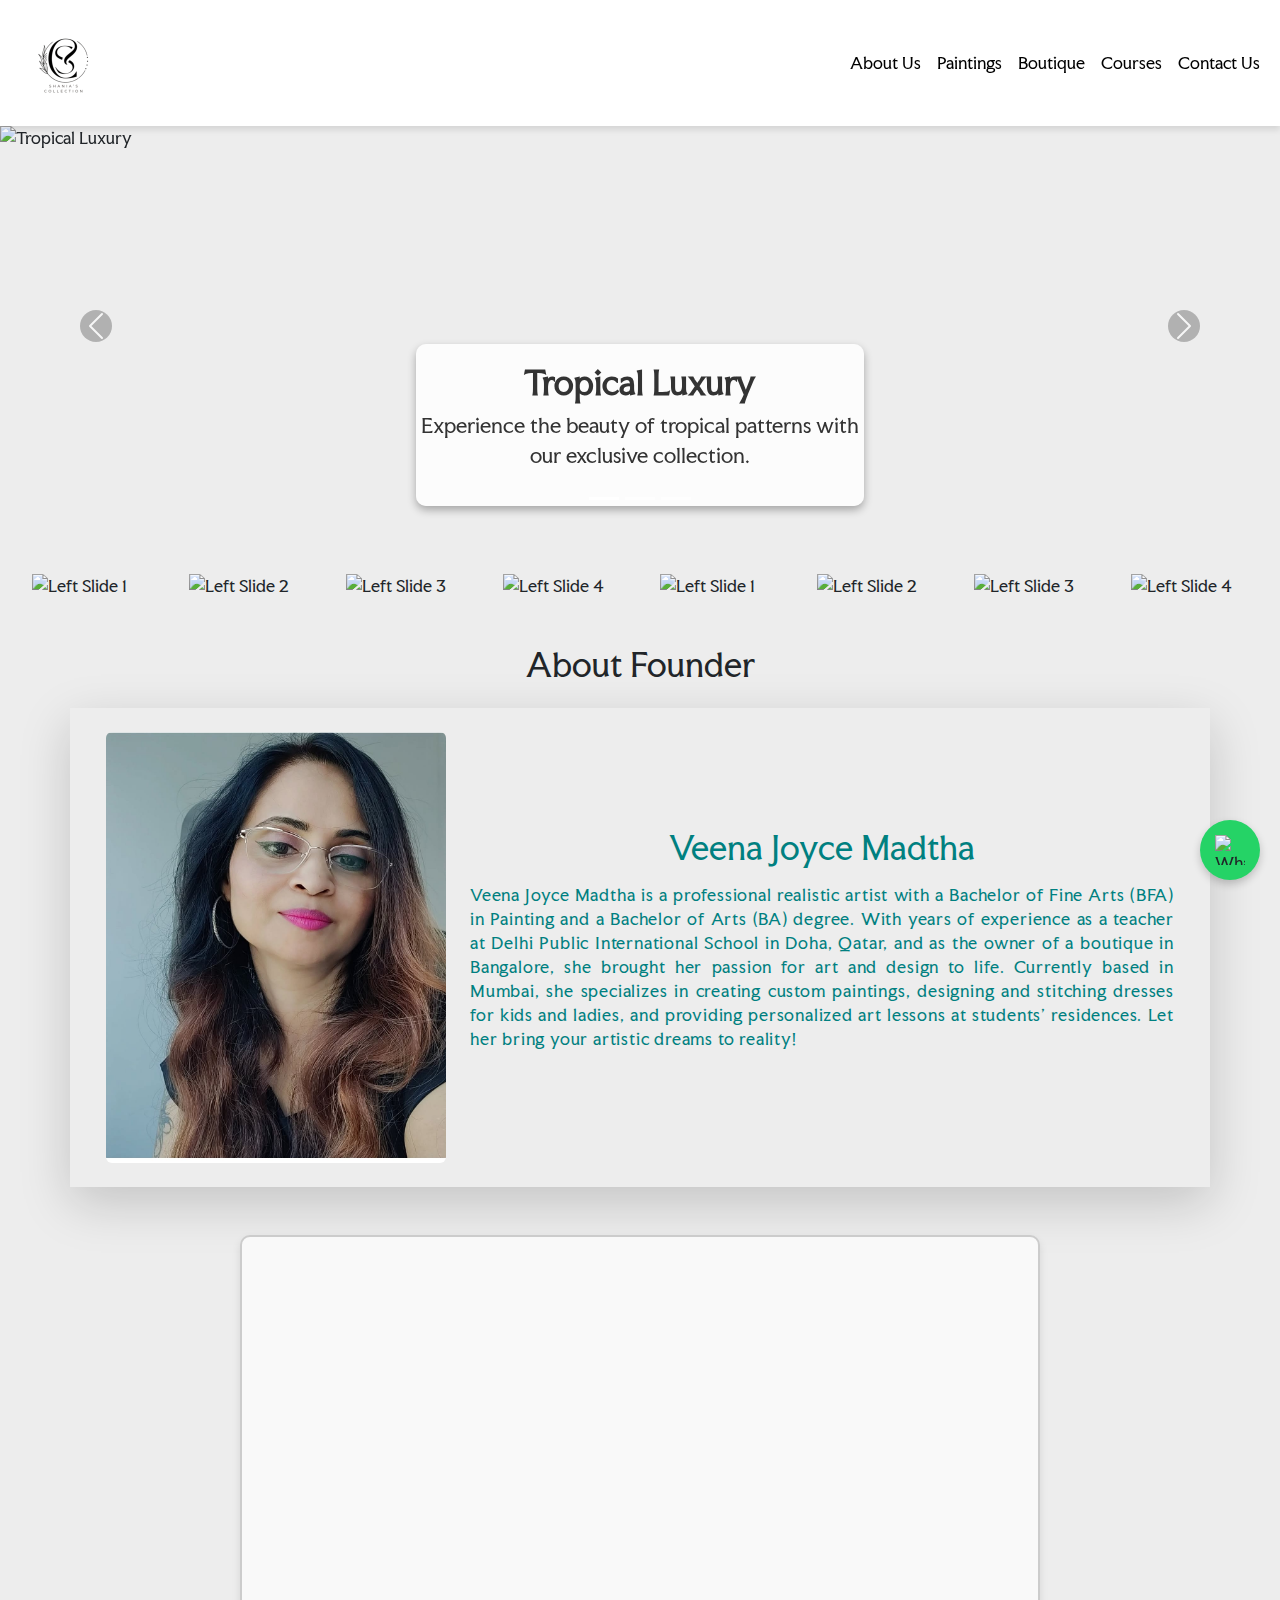
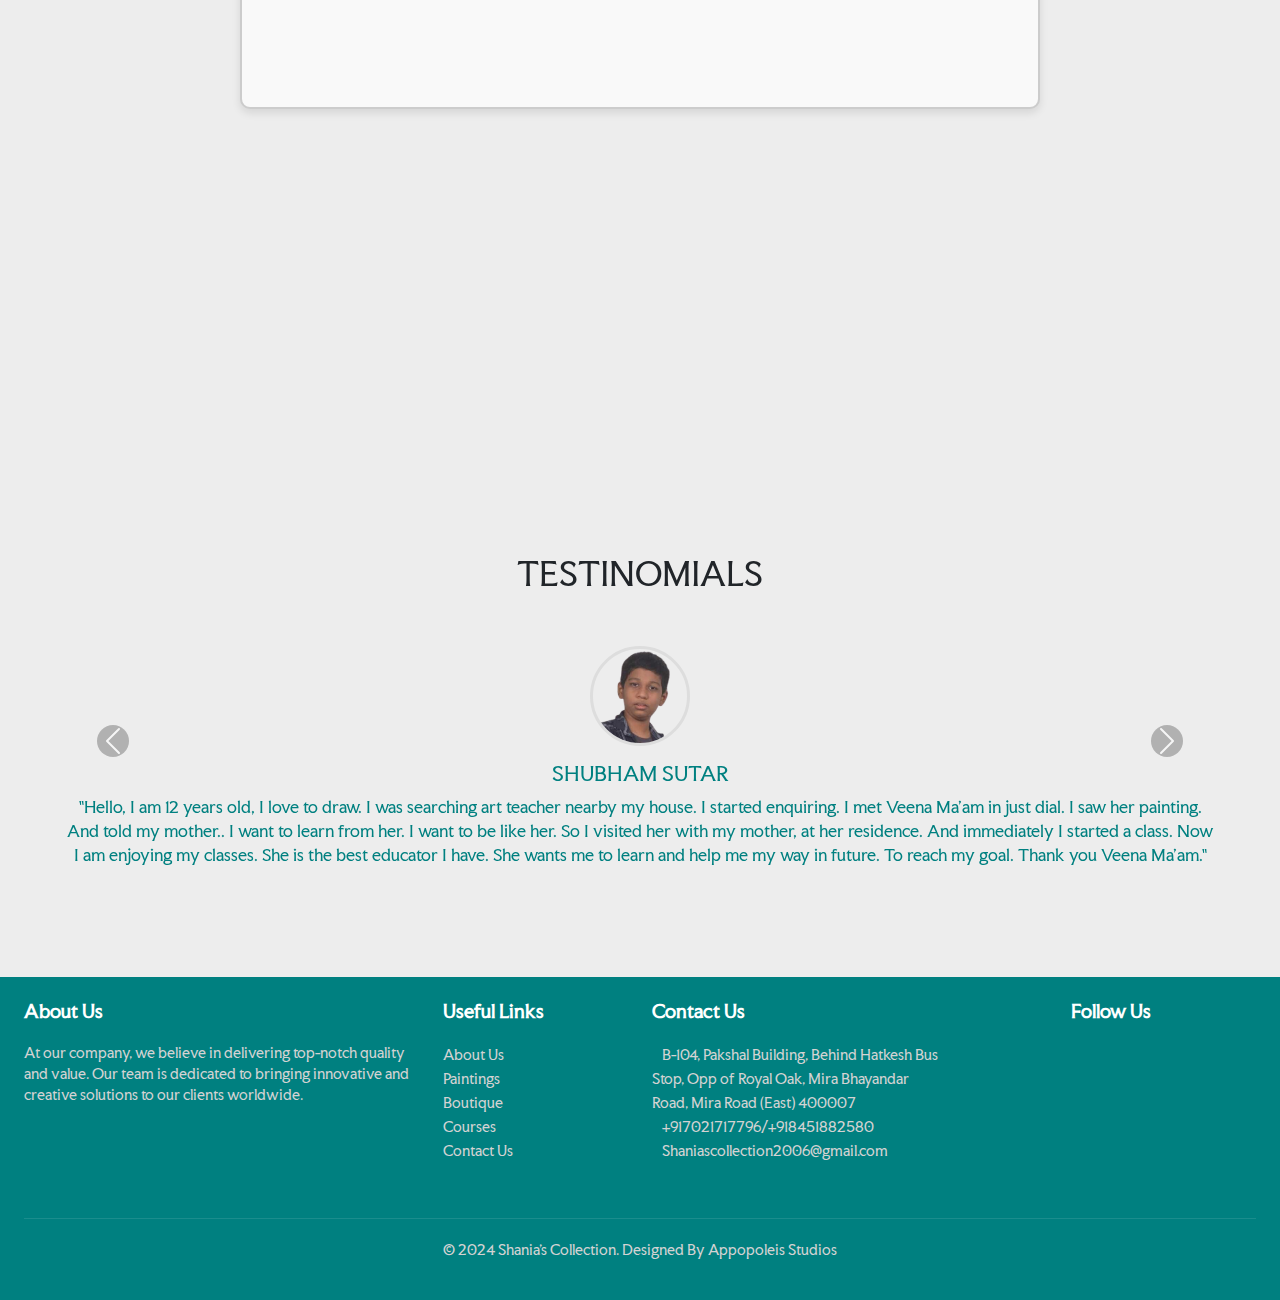
==== commit 36a05810: "code update" ====
--- a/index.html
+++ b/index.html
@@ -68,7 +68,7 @@
                     </div>
                 </div>
                 <div class="carousel-item">
-                    <img src="dresses/istockphoto-94983158-612x612.jpg"
+                    <img src="Acrylic paintings/Acrylic paintings/acrylic gold foil painting.jpg"
                         alt="Colors of Humanity" class="d-block w-100">
                     <div class="carousel-caption d-none d-md-block">
                         <h5>Colors of Humanity</h5>
@@ -331,7 +331,7 @@
                     <ul class="list-unstyled contact-info">
                         <li><i class="fas fa-map-marker-alt"></i><a href="tel:+917021717796">B-104, Pakshal Building,
                                 Behind Hatkesh Bus Stop,
-                                Opp of Royal Oak, Mira Bhayandar Road Mira Road (East) 400007</a></li>
+                                Opp of Royal Oak, Mira Bhayandar Road, Mira Road (East) 400007</a></li>
                         <li><i class="fas fa-phone"></i><a href="tel:+917021717796">+917021717796/+918451882580</a>
                         </li>
                         <li><i class="fas fa-envelope"></i><a
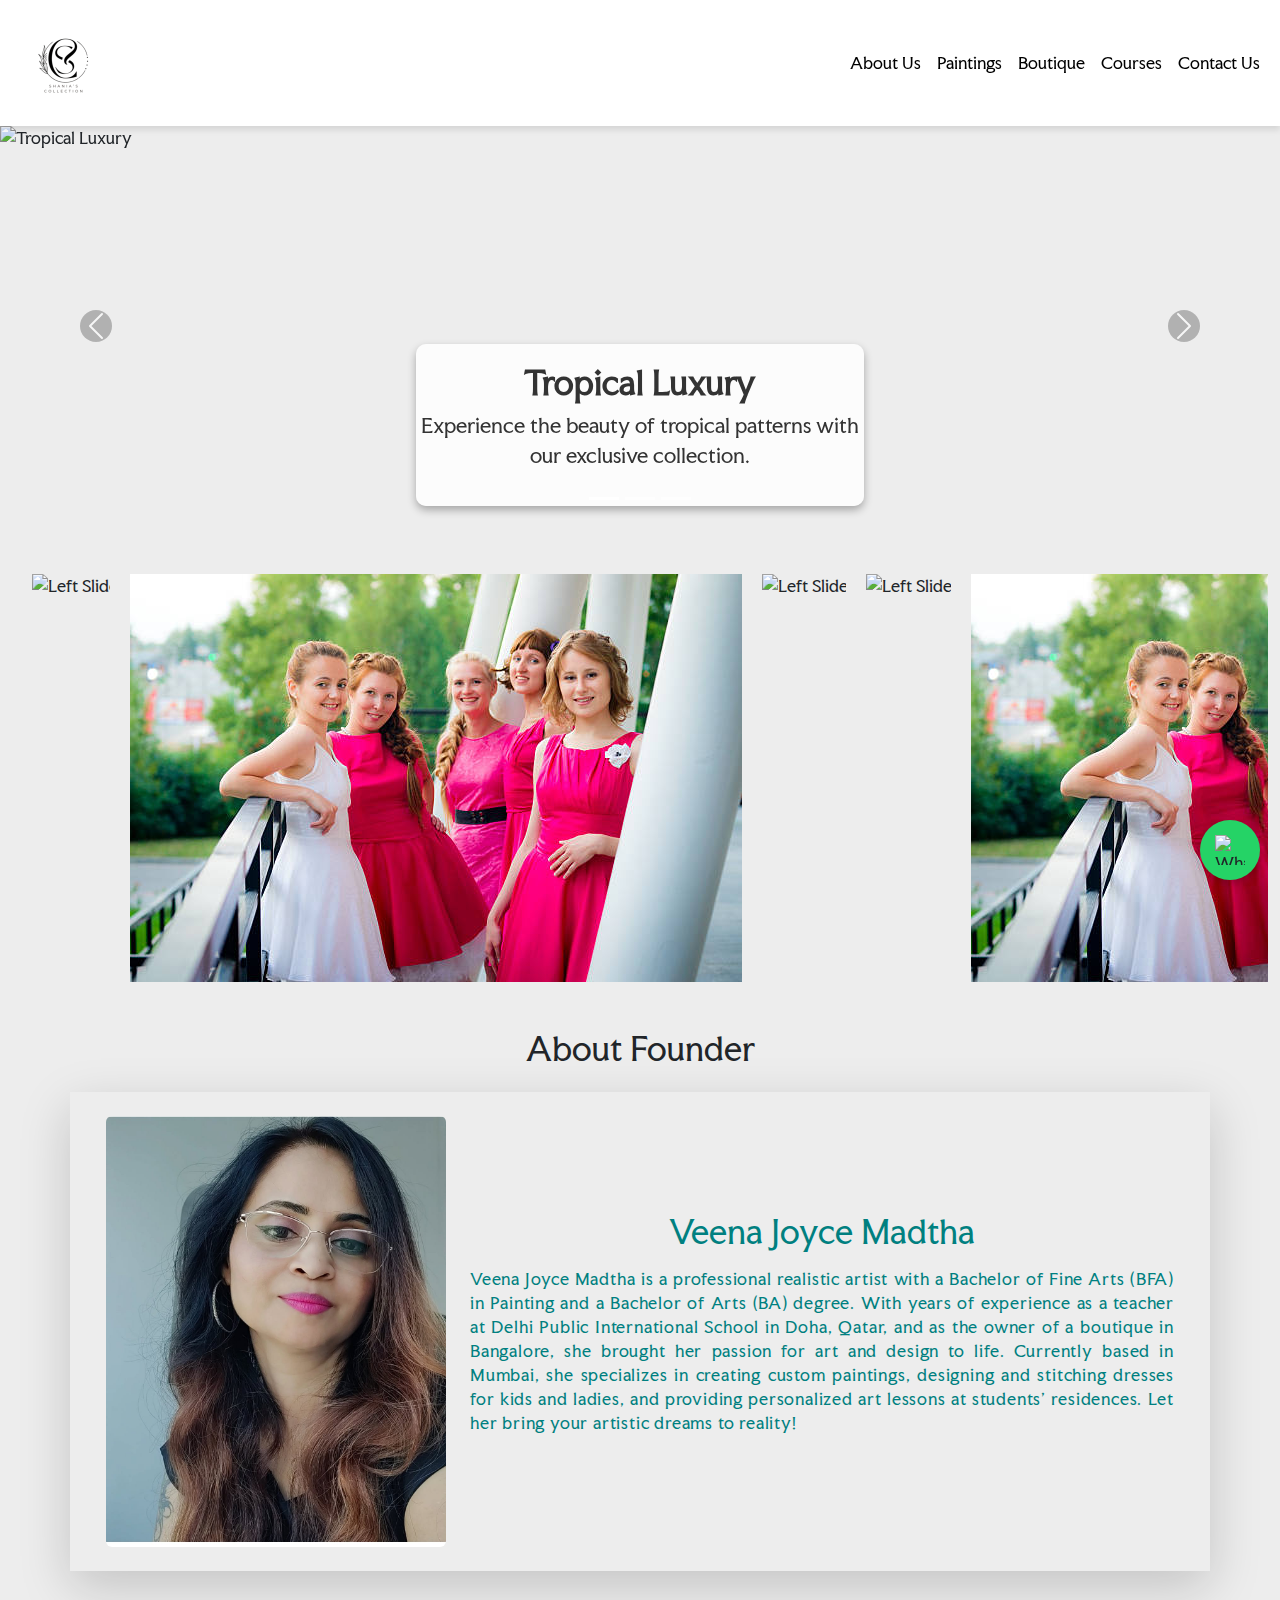
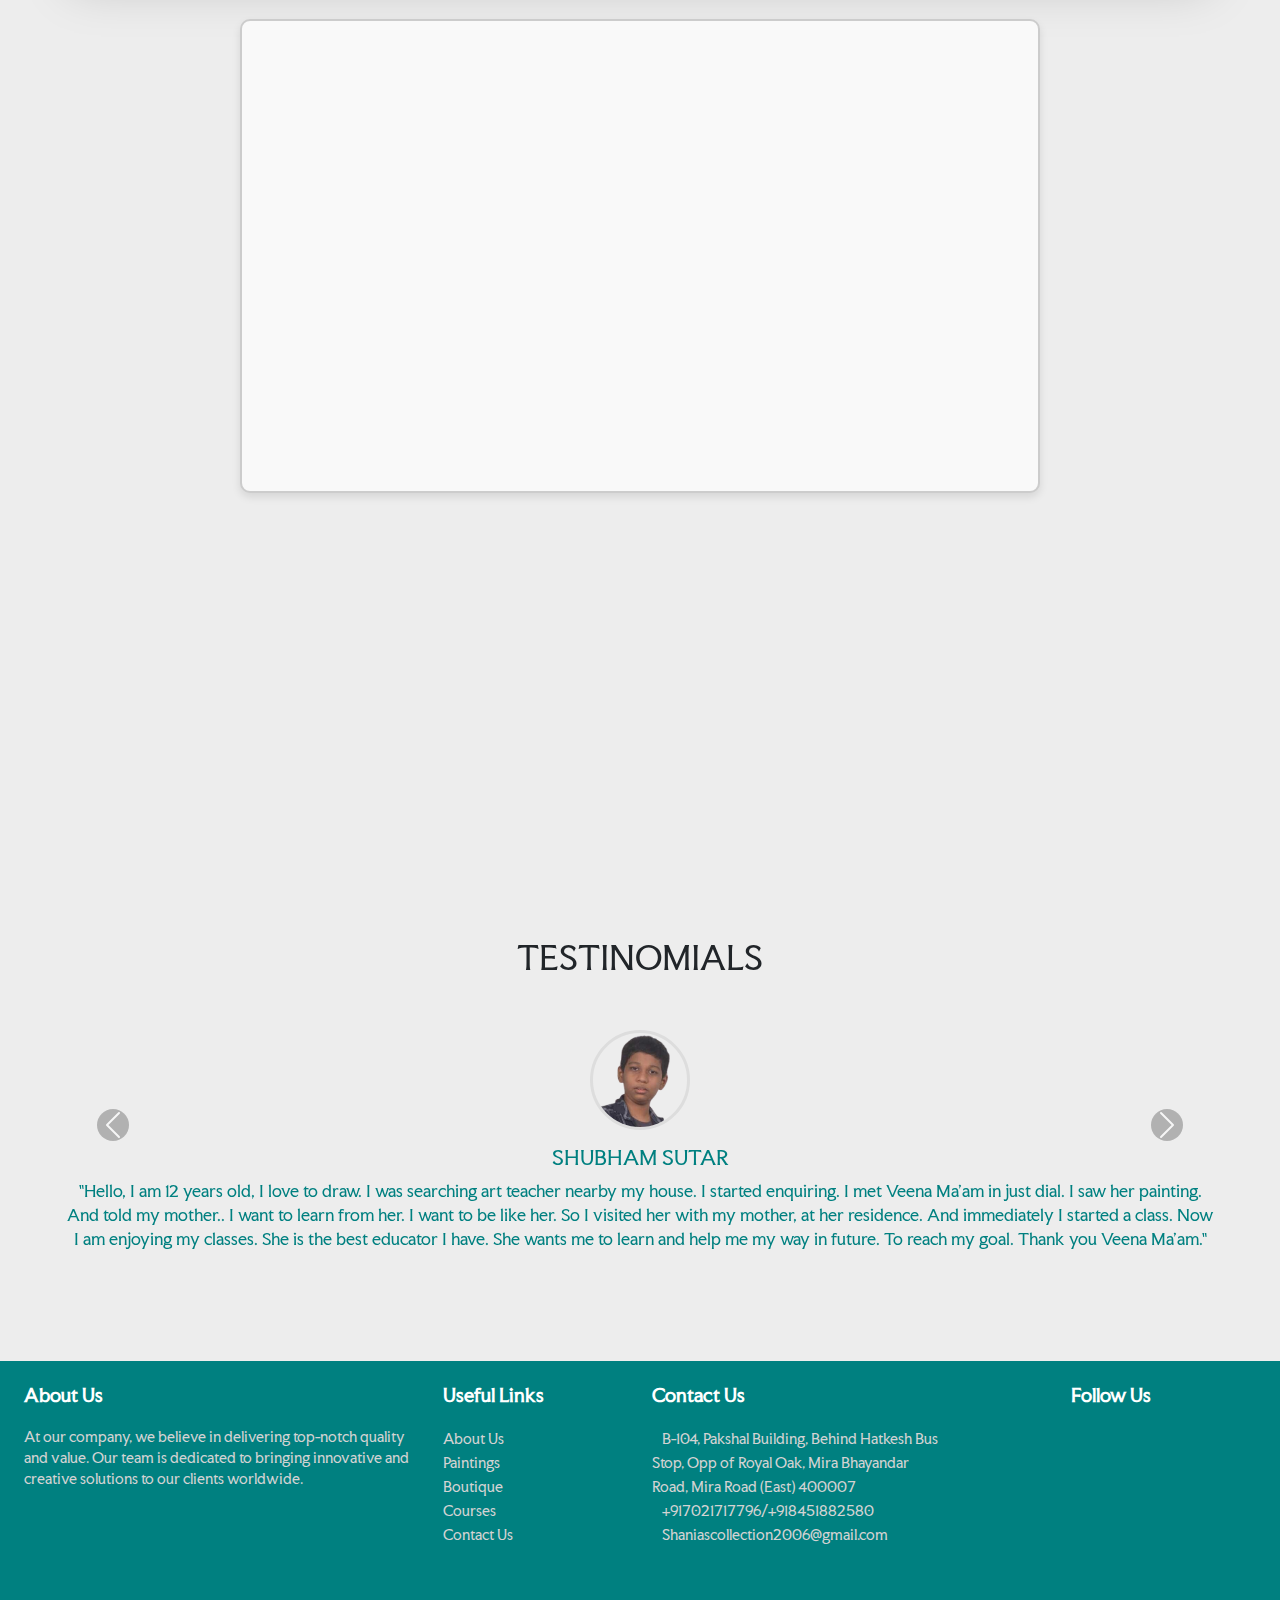
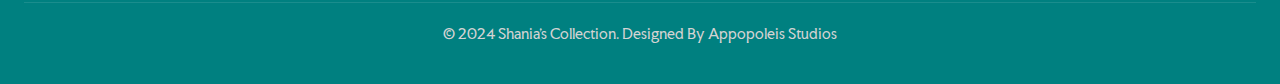
==== commit baead478: "code update" ====
--- a/index.html
+++ b/index.html
@@ -121,18 +121,26 @@
                             <!-- Images for continuous scrolling -->
                             <img src="https://media.istockphoto.com/id/1594228594/photo/close-up-image-of-a-young-creative-artists-hands-smeared-with-watercolors-holding-a-spatula.jpg?s=612x612&w=0&k=20&c=G-bXSkCLcgiaEkmD-GGe48TsrF0l6X2ebg-zAjtEFcA="
                                 alt="Left Slide 1">
-                            <img src="https://media.istockphoto.com/id/1304289911/photo/my-vision-of-female-face.jpg?s=612x612&w=0&k=20&c=PqJ9iL628RILnaVYcCWSFqLj4IxVR7826Lt9t8FknOo="
+                            <img src="dresses/istockphoto-175240916-612x612.jpg"
                                 alt="Left Slide 2">
                             <img src="https://media.istockphoto.com/id/1416012989/photo/abstract-modern-painting-background.jpg?s=612x612&w=0&k=20&c=uDYs4g58B-LPNpFLGdOSWEYwdmujsF5nDrPqqEibU0k="
+                                alt="Left Slide 3">
+                            <img src="https://media.istockphoto.com/id/653003428/photo/fashionable-clothes-in-a-boutique-store-in-london.jpg?s=612x612&w=0&k=20&c=UafU4a4xSbepJow4kvNu0q-LD4hFUoli7q3fvwkp79s="
+                                alt="Left Slide 4">
+                            <img src="dresses/istockphoto-175240916-612x612.jpg"
                                 alt="Left Slide 3">
                             <img src="https://media.istockphoto.com/id/653003428/photo/fashionable-clothes-in-a-boutique-store-in-london.jpg?s=612x612&w=0&k=20&c=UafU4a4xSbepJow4kvNu0q-LD4hFUoli7q3fvwkp79s="
                                 alt="Left Slide 4">
                             <!-- Repeat images for continuous scrolling -->
                             <img src="https://media.istockphoto.com/id/1594228594/photo/close-up-image-of-a-young-creative-artists-hands-smeared-with-watercolors-holding-a-spatula.jpg?s=612x612&w=0&k=20&c=G-bXSkCLcgiaEkmD-GGe48TsrF0l6X2ebg-zAjtEFcA="
                                 alt="Left Slide 1">
-                            <img src="https://media.istockphoto.com/id/1304289911/photo/my-vision-of-female-face.jpg?s=612x612&w=0&k=20&c=PqJ9iL628RILnaVYcCWSFqLj4IxVR7826Lt9t8FknOo="
+                            <img src="dresses/istockphoto-175240916-612x612.jpg"
                                 alt="Left Slide 2">
                             <img src="https://media.istockphoto.com/id/1416012989/photo/abstract-modern-painting-background.jpg?s=612x612&w=0&k=20&c=uDYs4g58B-LPNpFLGdOSWEYwdmujsF5nDrPqqEibU0k="
+                                alt="Left Slide 3">
+                            <img src="https://media.istockphoto.com/id/653003428/photo/fashionable-clothes-in-a-boutique-store-in-london.jpg?s=612x612&w=0&k=20&c=UafU4a4xSbepJow4kvNu0q-LD4hFUoli7q3fvwkp79s="
+                                alt="Left Slide 4">
+                                <img src="dresses/istockphoto-175240916-612x612.jpg"
                                 alt="Left Slide 3">
                             <img src="https://media.istockphoto.com/id/653003428/photo/fashionable-clothes-in-a-boutique-store-in-london.jpg?s=612x612&w=0&k=20&c=UafU4a4xSbepJow4kvNu0q-LD4hFUoli7q3fvwkp79s="
                                 alt="Left Slide 4">
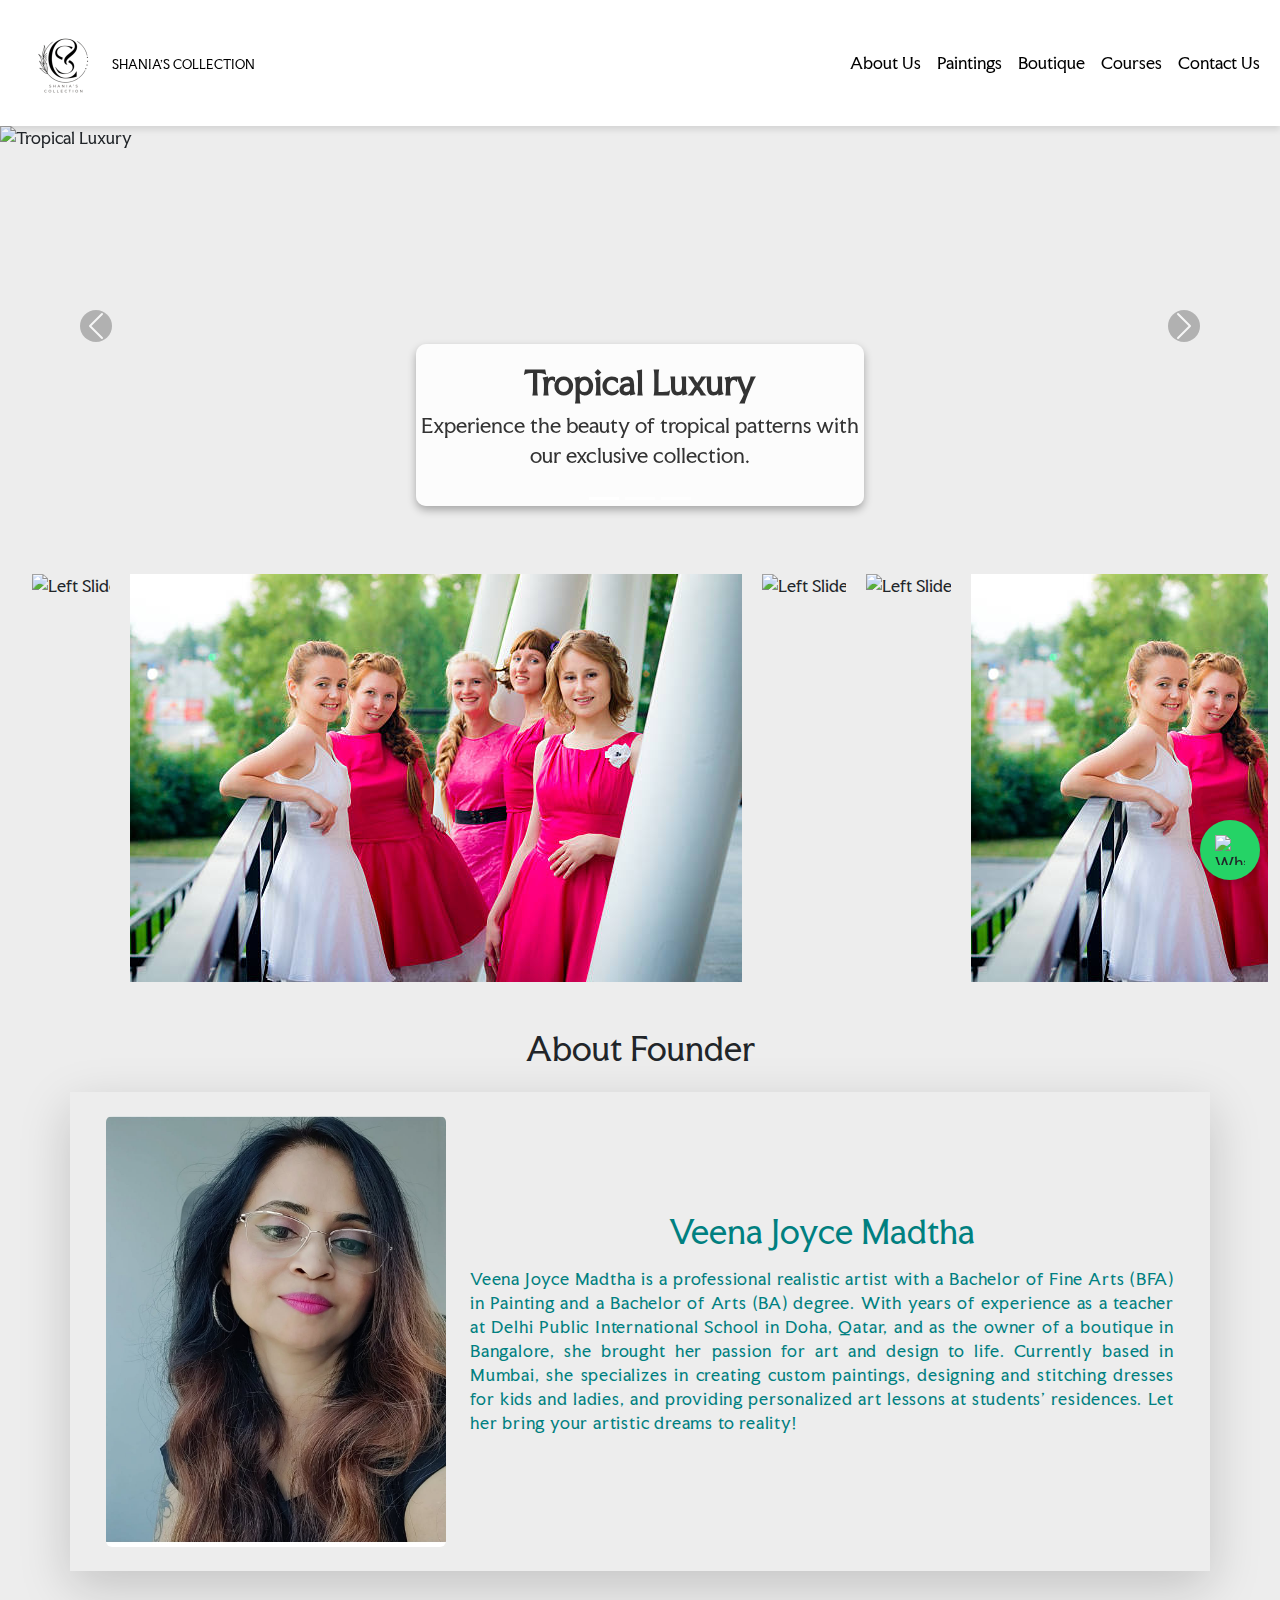
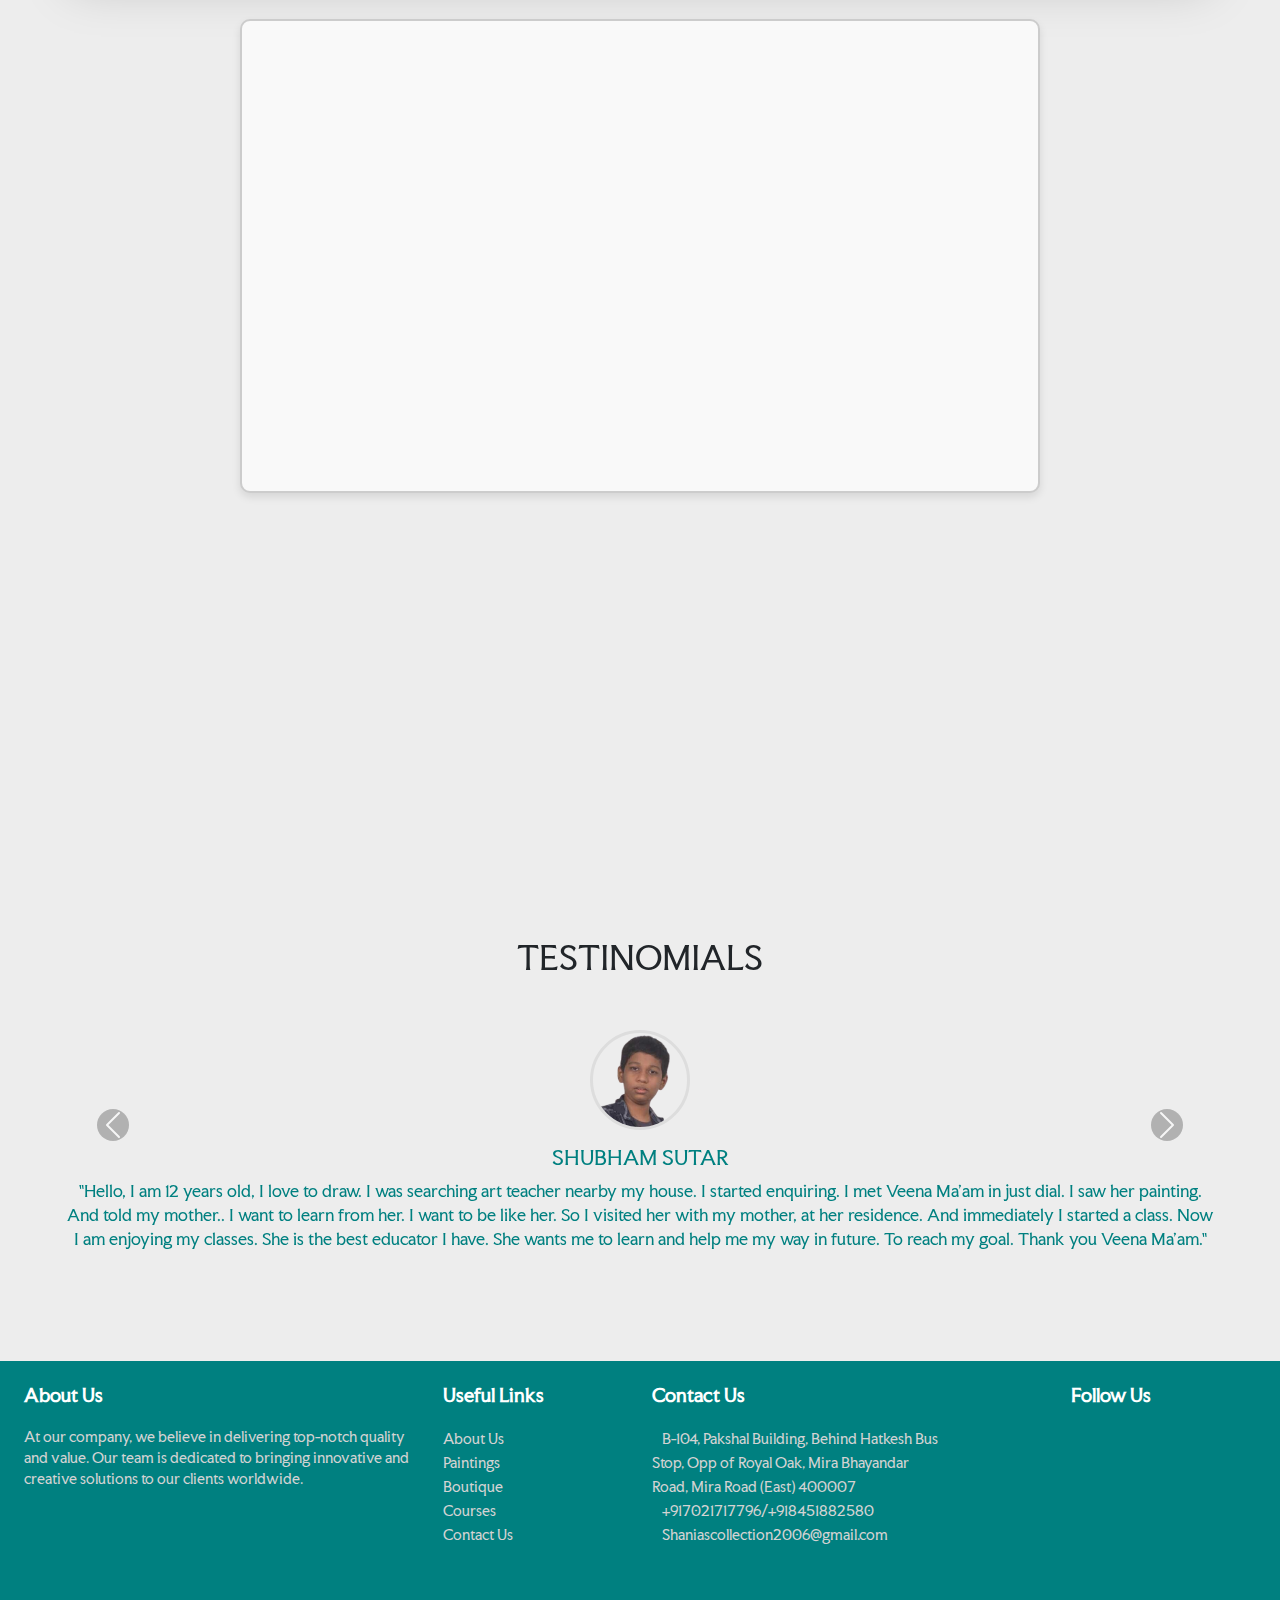
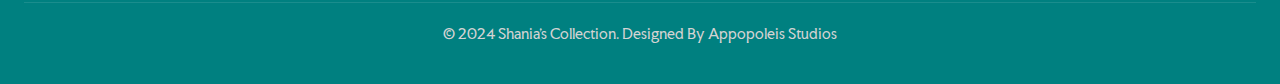
==== commit f97125ca: "code updated" ====
--- a/index.html
+++ b/index.html
@@ -22,7 +22,7 @@
     <nav class="navbar navbar-expand-lg">
         <div class="container-fluid">
             <a class="navbar-brand" href="index.html">
-                <img src="images/logo.png" class="logo" alt="Logo">
+                <img src="images/logo.png" class="logo" alt="Logo"><span style="font-size: 12px;">SHANIA'S COLLECTION</span>
             </a>
             <button class="navbar-toggler" type="button" data-bs-toggle="collapse" data-bs-target="#navbarNav"
                 aria-controls="navbarNav" aria-expanded="false" aria-label="Toggle navigation">
@@ -194,19 +194,19 @@
         <!-- Card 1 -->
         <div class="card" data-aos="fade-up"
             style="background-image: url('https://media.istockphoto.com/id/1654916078/photo/abstract-rough-colorful-multicolored-art-on-canvas.jpg?s=612x612&w=0&k=20&c=FkDhu7HQlX4q84mJHCxpagHHSi58CFpQWUl2tfrteV0='); background-size: cover; background-position: center;">
-            <button class="card-button" id="pt">See Paintings</button>
+            <button class="card-button" id="pt" style="text-transform: uppercase;">See Paintings</button>
         </div>
 
         <!-- Card 2 -->
         <div class="card" data-aos="fade-up" data-aos-delay="100"
             style="background-image: url('https://media.istockphoto.com/id/1133992823/photo/rear-view-of-bride-in-bridal-shop.jpg?s=612x612&w=0&k=20&c=KykkPIvsJr0W5BmbfJWaOblNf5NnSwBorTbjeXLCQH0='); background-size: cover; background-position: center;">
-            <button class="card-button" id="bt">See Boutique</button>
+            <button class="card-button" id="bt" style="text-transform: uppercase;">See Boutique</button>
         </div>
 
         <!-- Card 3 -->
         <div class="card" data-aos="fade-up" data-aos-delay="200"
             style="background-image: url('https://media.istockphoto.com/id/854032734/photo/beautiful-girl-holding-bunch-of-messy-painting-brushes.jpg?s=612x612&w=0&k=20&c=5NpbLg3e42t-hd0cQp2Up3Hd2Ept4e7QglGhqleiA2o='); background-size: cover; background-position: center;">
-            <button class="card-button" id="course">Our Courses</button>
+            <button class="card-button" id="course" style="text-transform: uppercase;">Our Courses</button>
         </div>
     </div>
 
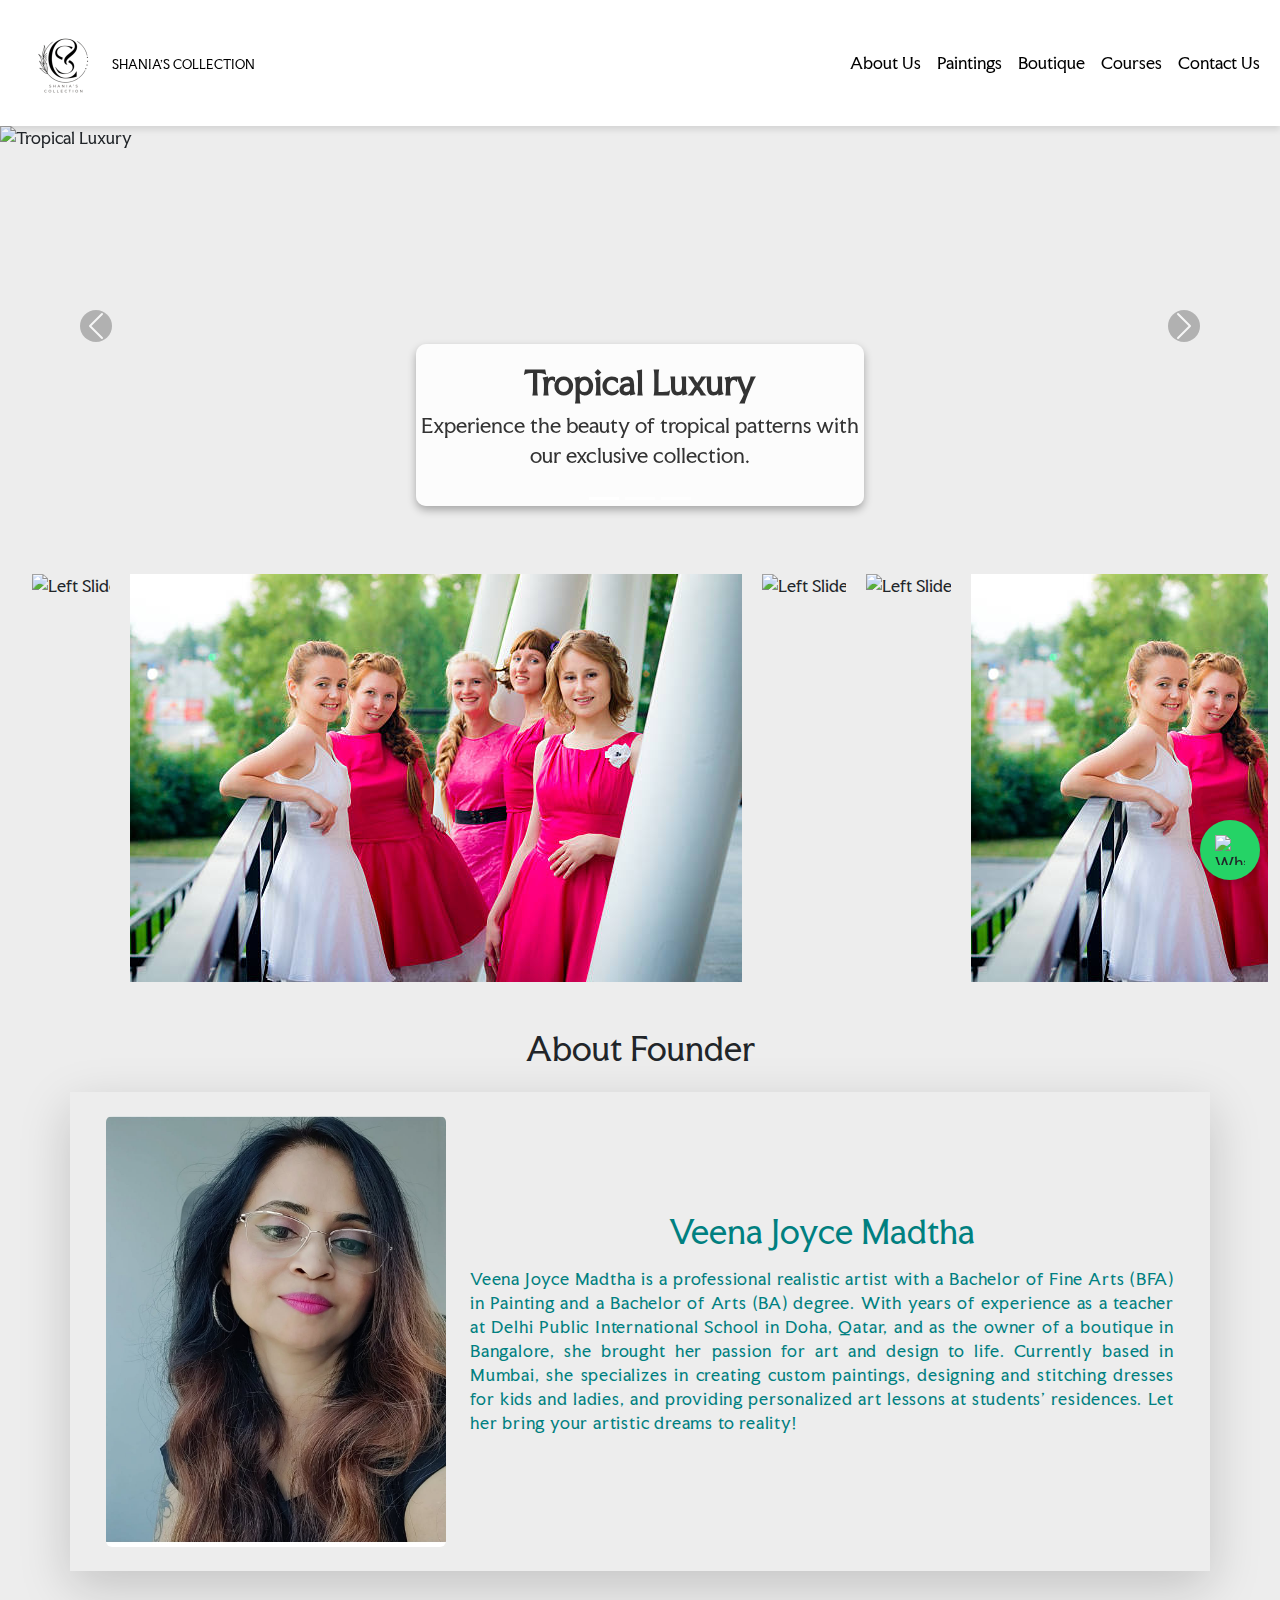
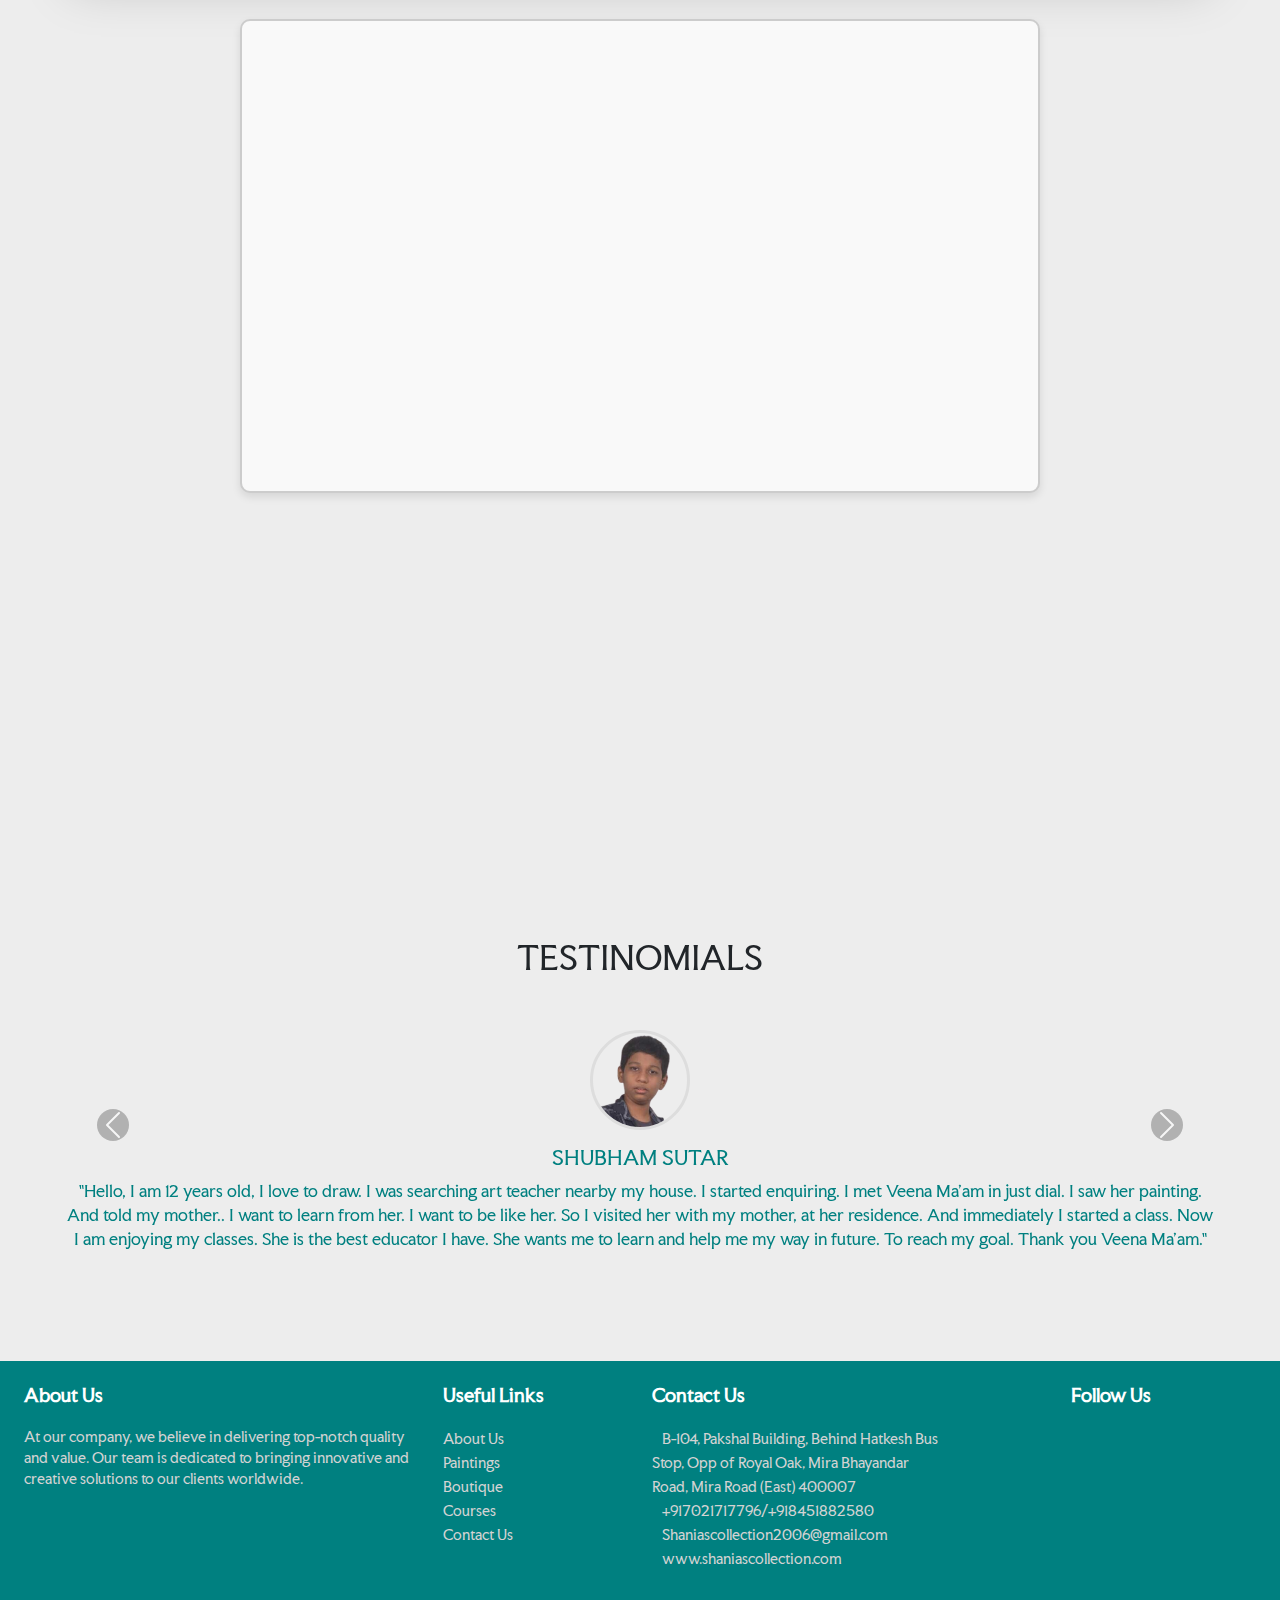
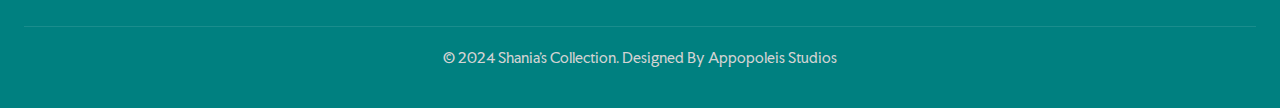
==== commit 29da5b06: "code updated" ====
--- a/index.html
+++ b/index.html
@@ -344,6 +344,7 @@
                         </li>
                         <li><i class="fas fa-envelope"></i><a
                                 href="mailto:Shaniascollection2006@gmail.com">Shaniascollection2006@gmail.com</a></li>
+                        <li><i class="fas fa-globe"></i><a href="https://shaniascollection.com/">www.shaniascollection.com</a></li>
                     </ul>
                 </div>
 
